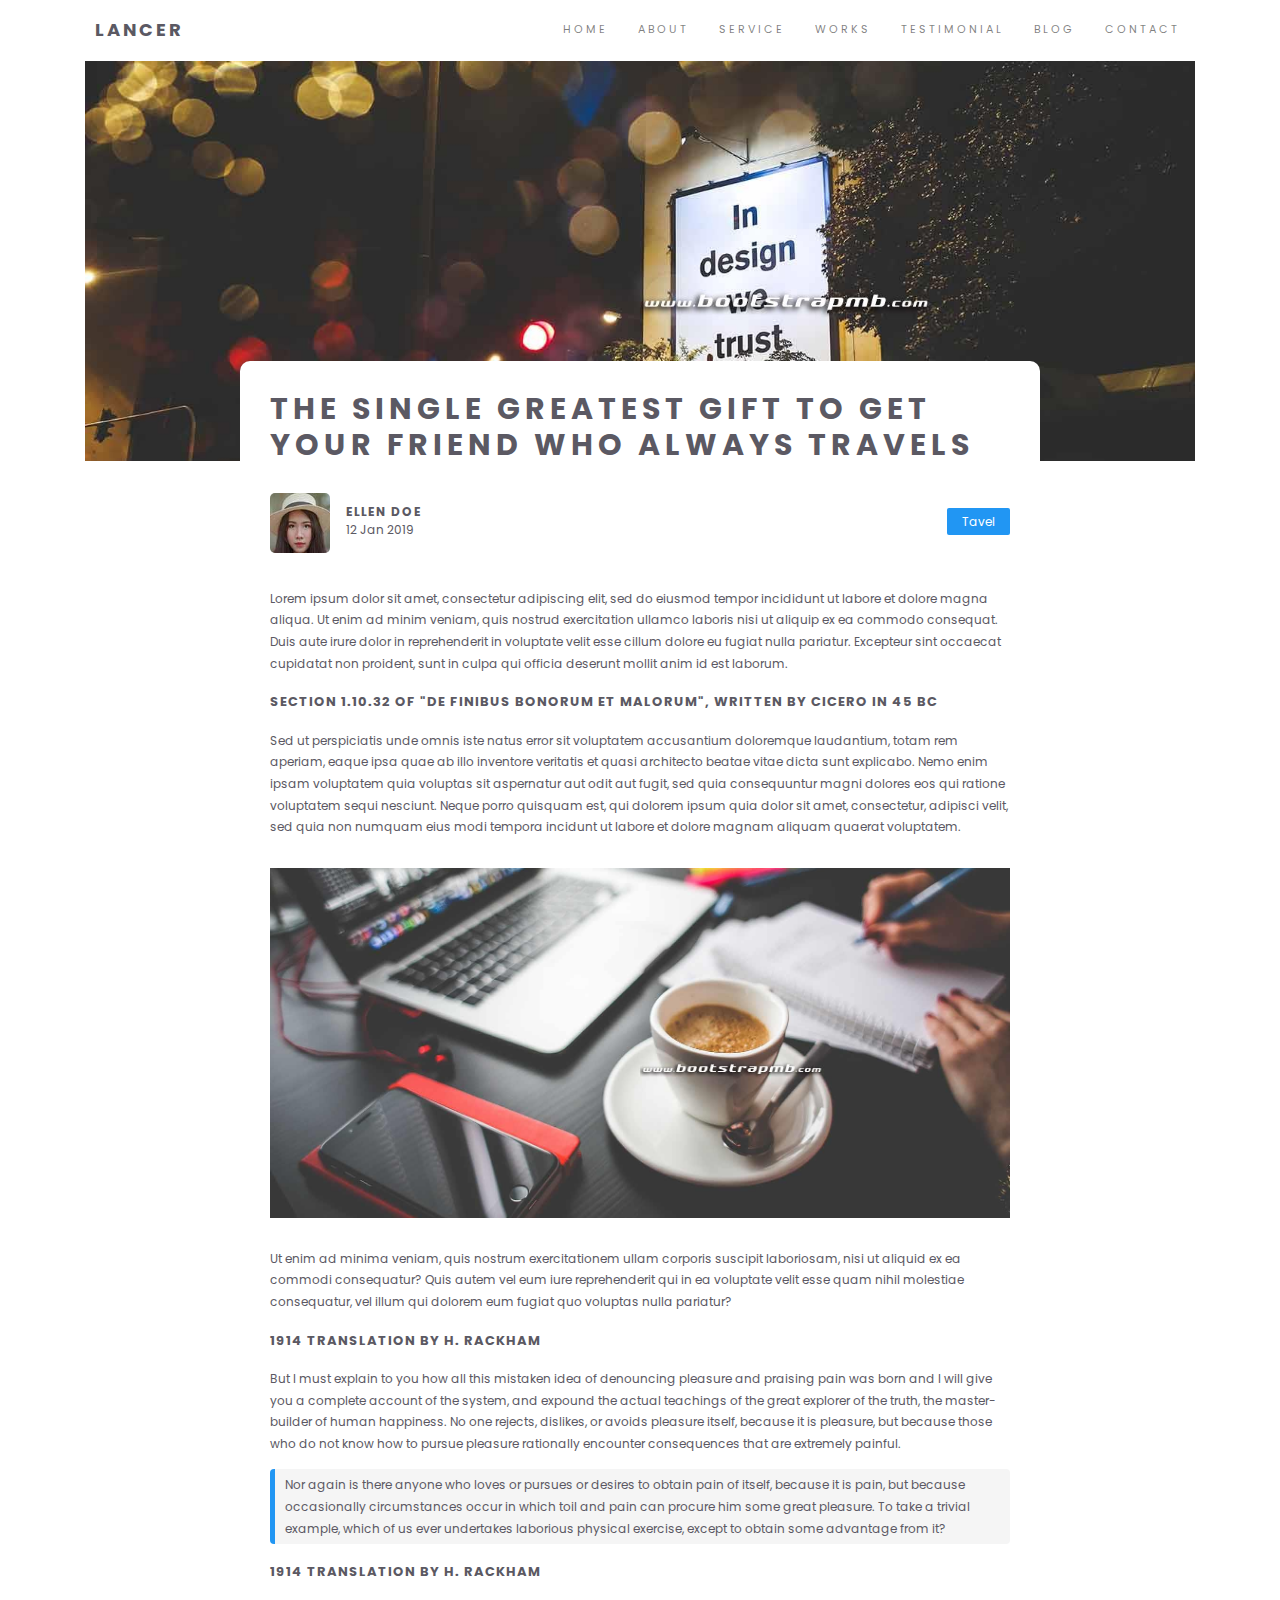
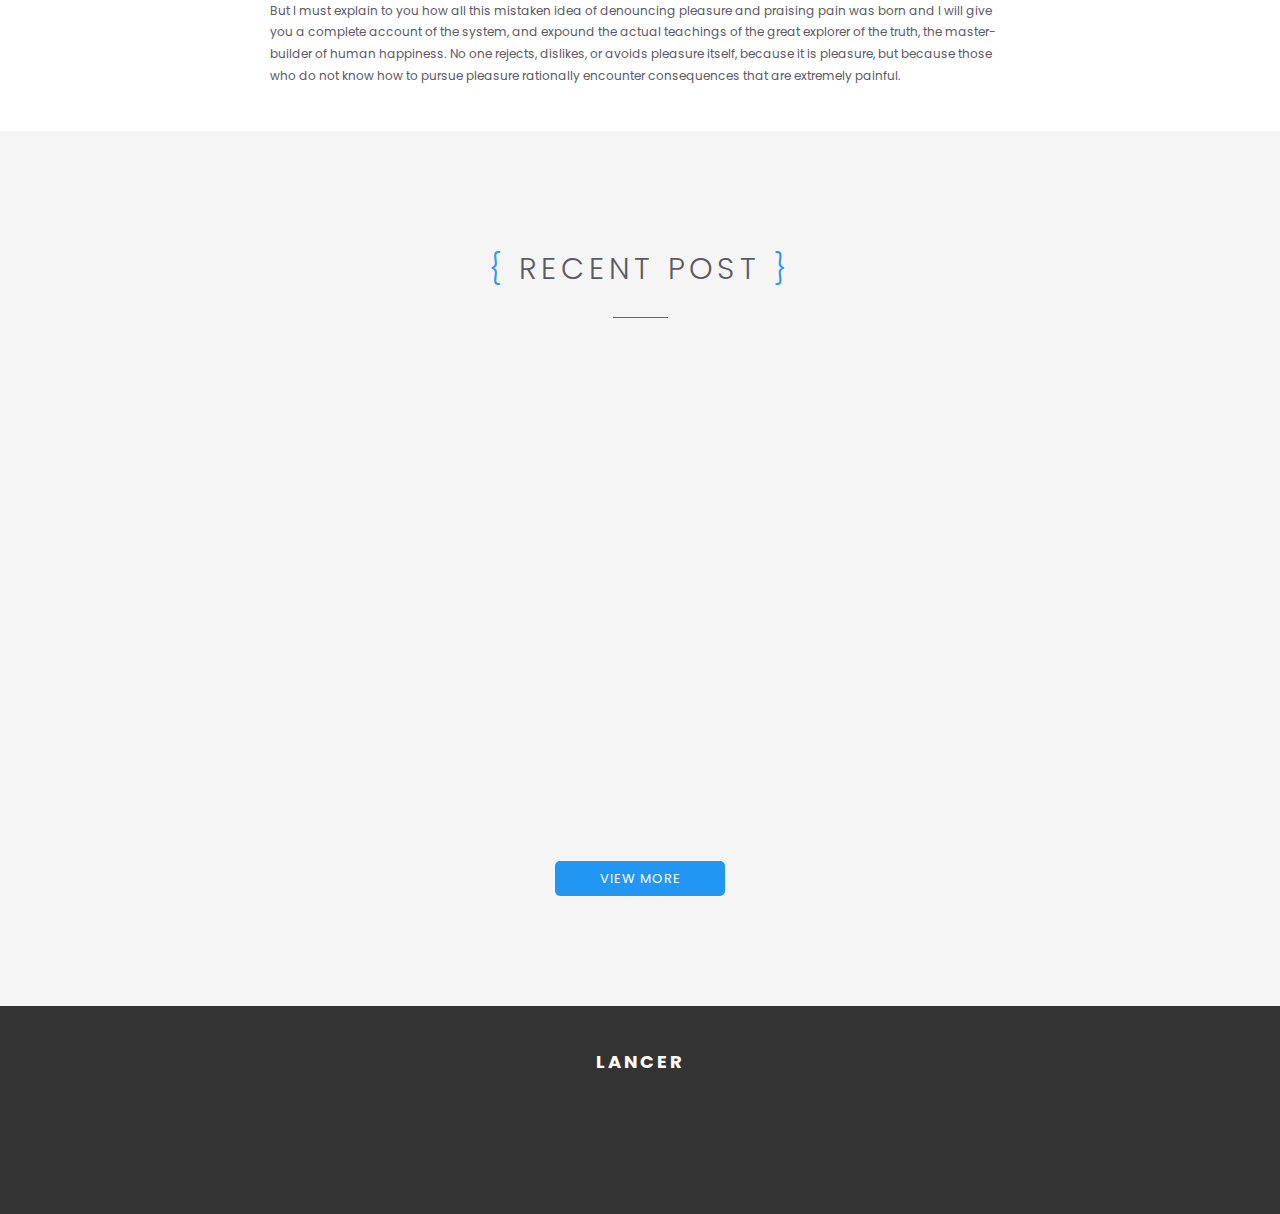
==== blog-detail.html @ 79122792 "初始化模板" ====
<!DOCTYPE html>
<html lang="en">
<head>
	<meta charset="UTF-8">
	<meta name="viewport" content="width=device-width, initial-scale=1.0">
	<meta name="description" content="">
	<meta name="author" content="">

	<title>Lancer - Minimal Personal Portfolio Template</title>

	<!-- CSS -->
	<!-- Bootstrap core CSS -->
	<link href="assets/bootstrap/css/bootstrap.min.css" rel="stylesheet">
	
	<!-- Font Awesome CSS -->
	<link href="assets/css/all.css" rel="stylesheet" media="screen">

	<!--[if lte IE 7]>
		<script src="assets/js/icons-lte-ie7.js"></script>
	<![endif]-->

	<!-- Magnific-popup lightbox -->
	<link href="assets/css/magnific-popup.css" rel="stylesheet">

	<!-- Owl Carousel -->
	<link href="assets/css/owl.theme.css" rel="stylesheet">
	<link href="assets/css/owl.carousel.css" rel="stylesheet">

	<!-- Animate css -->
	<link href="assets/css/animate.css" rel="stylesheet">

	<!-- Custom styles CSS -->
	<link href="assets/css/style.css" rel="stylesheet" media="screen">
</head>
<body>

	<!-- Preloader -->

	<div id="loading">
		<div id="loading-center">
			<div id="loading-center-absolute">
				<div class="box">
				  <div class="blobs">
				    <div class="blob"></div>
				    <div class="blob"></div>
				  </div>

				  <svg xmlns="http://www.w3.org/2000/svg" version="1.1">
				    <defs>
				      <filter id="goo">
				        <feGaussianBlur in="SourceGraphic" stdDeviation="10" result="blur" />
				        <feColorMatrix in="blur" values="1 0 0 0 0  0 1 0 0 0  0 0 1 0 0  0 0 0 18 -7" result="goo" />
				        <feBlend in="SourceGraphic" in2="goo" />
				      </filter>
				    </defs>
				  </svg>
				</div>
			</div>
		</div>
	</div>

	<!-- Navigation start -->

	<header class="header" id="navbar-custom">

		<nav class="navbar navbar-expand-lg navbar-custom navbar-light">
			<div class="container">

				<a class="navbar-brand  mr-auto " href="index.html">Lancer</a>

				<button class="navbar-toggler" type="button" data-toggle="collapse" data-target="#navbarToggler" aria-controls="navbarToggler" aria-expanded="false" aria-label="Toggle navigation">
					<span class="navbar-toggler-icon"></span>
				</button>

				<div  class="collapse navbar-collapse" id="navbarToggler">
					<ul class="navbar-nav ml-auto mt-2 mt-lg-0">
						<li><a class="nav-link" href="https://www.beingeorge.com/lancer/index.html#home">home</a></li>
						<li><a class="nav-link" href="https://www.beingeorge.com/lancer/index.html#about">About</a></li>
						<li><a class="nav-link" href="https://www.beingeorge.com/lancer/index.html#services">Service</a></li>
						<li><a class="nav-link" href="https://www.beingeorge.com/lancer/index.html#portfolio">Works</a></li>
						<li><a class="nav-link" href="https://www.beingeorge.com/lancer/index.html#testimonial">Testimonial</a></li>
						<li><a class="nav-link" href="https://www.beingeorge.com/lancer/index.html#blog">Blog</a></li>
						<li><a class="nav-link" href="https://www.beingeorge.com/lancer/index.html#contact">Contact</a></li>
					</ul>
				</div>
			</div>
		</nav>

	</header>

	<!-- Navigation end -->


	<!-- Blog Detail Start -->

	<section class="blog-detail">
		<div class="container">
			<div class="blog-detail-banner wow fadeIn">
				<img src="assets/images/blog-banner.jpg" alt="Blog Desc">
			</div>
			<div class="blog-detail-contents wow fadeInUp">
				<h2>The single greatest gift to get your friend who always travels</h2>
				<div class="blog-detail-about clearfix">
					<div class="media float-left align-items-center">
						<div class="media-left mr-3">
							<img src="assets/images/avatar.jpg" class="media-object" alt="avatar">
						</div>
						<div class="media-body">
							<h4 class="media-heading">Ellen Doe</h4>
							<p>12 Jan 2019</p>
						</div>
					</div>
					<div class="blog-detail-category float-right">
						tavel
					</div>
				</div>
				<div class="blog-detail-content">
					<p>Lorem ipsum dolor sit amet, consectetur adipiscing elit, sed do eiusmod tempor incididunt ut labore et dolore magna aliqua. Ut enim ad minim veniam, quis nostrud exercitation ullamco laboris nisi ut aliquip ex ea commodo consequat. Duis aute irure dolor in reprehenderit in voluptate velit esse cillum dolore eu fugiat nulla pariatur. Excepteur sint occaecat cupidatat non proident, sunt in culpa qui officia deserunt mollit anim id est laborum.</p>

					<h3>Section 1.10.32 of "de Finibus Bonorum et Malorum", written by Cicero in 45 BC</h3>

					<p>Sed ut perspiciatis unde omnis iste natus error sit voluptatem accusantium doloremque laudantium, totam rem aperiam, eaque ipsa quae ab illo inventore veritatis et quasi architecto beatae vitae dicta sunt explicabo. Nemo enim ipsam voluptatem quia voluptas sit aspernatur aut odit aut fugit, sed quia consequuntur magni dolores eos qui ratione voluptatem sequi nesciunt. Neque porro quisquam est, qui dolorem ipsum quia dolor sit amet, consectetur, adipisci velit, sed quia non numquam eius modi tempora incidunt ut labore et dolore magnam aliquam quaerat voluptatem.</p>

					<img src="assets/images/blog-detail.jpg" alt="Blog Desc">

					<p>Ut enim ad minima veniam, quis nostrum exercitationem ullam corporis suscipit laboriosam, nisi ut aliquid ex ea commodi consequatur? Quis autem vel eum iure reprehenderit qui in ea voluptate velit esse quam nihil molestiae consequatur, vel illum qui dolorem eum fugiat quo voluptas nulla pariatur?</p>

					<h3>1914 translation by H. Rackham</h3>

					<p>But I must explain to you how all this mistaken idea of denouncing pleasure and praising pain was born and I will give you a complete account of the system, and expound the actual teachings of the great explorer of the truth, the master-builder of human happiness. No one rejects, dislikes, or avoids pleasure itself, because it is pleasure, but because those who do not know how to pursue pleasure rationally encounter consequences that are extremely painful. </p>

					<blockquote> Nor again is there anyone who loves or pursues or desires to obtain pain of itself, because it is pain, but because occasionally circumstances occur in which toil and pain can procure him some great pleasure. To take a trivial example, which of us ever undertakes laborious physical exercise, except to obtain some advantage from it? </blockquote>

					<h3>1914 translation by H. Rackham</h3>

					<p>But I must explain to you how all this mistaken idea of denouncing pleasure and praising pain was born and I will give you a complete account of the system, and expound the actual teachings of the great explorer of the truth, the master-builder of human happiness. No one rejects, dislikes, or avoids pleasure itself, because it is pleasure, but because those who do not know how to pursue pleasure rationally encounter consequences that are extremely painful. </p>

				</div>
			</div>
		</div>
	</section>

	<!-- Blog Detail End -->


	<!-- Blog start -->

	<section class="module blog module-gray">
		<div class="container">

			<div class="module-header">
				<h2 class="module-title"> Recent Post </h2>
				<div class="module-line"></div>
			</div>

			<div class="row">

				<div class="col-sm-4">
					<a href="blog-detail.html" class="blogList wow fadeInUp">
						<div class="blogList-img">
							<img src="assets/images/blog1.jpg" alt="Blog Desc">
							<span>Design</span>
						</div>
						<div class="blogList-desc">
							<h3>10 tips for drawing with coloured pencils</h3>
							<div>Lorem ipsum dolor sit amet, consectetur adipisicing elit, sed do eiusmod tempor incididunt ut labore et dolore magna aliqua Ut enim...</div>
						</div>
					</a>
				</div>

				<div class="col-sm-4">
					<a href="blog-detail.html" class="blogList wow fadeInUp">
						<div class="blogList-img">
							<img src="assets/images/blog2.jpg" alt="Blog Desc">
							<span>Travel</span>
						</div>
						<div class="blogList-desc">
							<h3>The single greatest gift to get your friend who always travels</h3>
							<div>Lorem ipsum dolor sit amet, consectetur adipisicing elit, sed do eiusmod tempor incididunt ut labore et dolore magna aliqua Ut enim...</div>
						</div>
					</a>
				</div>
				
				<div class="col-sm-4">
					<a href="blog-detail.html" class="blogList wow fadeInUp">
						<div class="blogList-img">
							<img src="assets/images/blog3.jpg" alt="Blog Desc">
							<span>Passion</span>
						</div>
						<div class="blogList-desc">
							<h3>Why all women should eat alone </h3>
							<div>Lorem ipsum dolor sit amet, consectetur adipisicing elit, sed do eiusmod tempor incididunt ut labore et dolore magna aliqua Ut enim...</div>
						</div>
					</a>
				</div>

				<div class="col-sm-12">
					<a class="blog-viewMore" href="blog.html">VIEW MORE</a>
				</div>

			</div><!-- .row -->
		</div><!-- .container -->
	</section>

	<!-- Blog end -->


	<!-- Footer start -->

	<footer id="footer">
		<div class="container">
			<div class="row">

				<div class="col-sm-12">

					<a href="#home" class="footer-logo">Lancer</a>

					<ul class="social-links">
						<li><a href="#" class="wow fadeInUp">Facebook</a></li>
						<li><a href="#" class="wow fadeInUp" data-wow-delay=".1s">Twitter</a></li>
						<li><a href="#" class="wow fadeInUp" data-wow-delay=".2s">Dribble</a></li>
						<li><a href="#" class="wow fadeInUp" data-wow-delay=".3s">Linkedin</a></li>
						<li><a href="#" class="wow fadeInUp" data-wow-delay=".4s">Pinterest</a></li>
					</ul>

					<p class="copyright wow fadeInUp">
						© 2019 beingeorge, All Rights Reserved.
					</p>

				</div>

			</div><!-- .row -->
		</div><!-- .container -->
	</footer>

	<!-- Footer end -->

	<!-- Scroll-up -->

	<div class="scroll-up">
		<a id="scroll-up"><i class="fas fa-arrow-up"></i></a>
	</div>

	<!-- Javascript files -->

	<!-- jQuery library -->
	<script src="assets/js/jquery.js"></script>
	
	<!-- Popper JS -->
	<script src="assets/bootstrap/js/popper.js"></script>

	<!-- Latest compiled JavaScript -->
	<script src="assets/bootstrap/js/bootstrap.min.js"></script>

	<script src="assets/js/jquery.magnific-popup.min.js"></script>
	<script src="assets/js/jquery.parallax-1.1.3.js"></script>
	<script src="assets/js/imagesloaded.pkgd.js"></script>
	<script src="assets/js/jquery.shuffle.min.js"></script>
	<script src="assets/js/owl.carousel.min.js"></script>
	<script src="assets/js/jquery.fitvids.js"></script>
	<script src="assets/js/jquery.sticky.js"></script>
	<script src="assets/js/wow.min.js"></script>

	<!-- Custom scripts -->
	<script src="assets/js/custom.js"></script>
	<script src="assets/js/custom-shuffle-init.js"></script>

</body>
</html>
---- assets/css/all.css ----
.fa,
.fas,
.far,
.fal,
.fab {
  -moz-osx-font-smoothing: grayscale;
  -webkit-font-smoothing: antialiased;
  display: inline-block;
  font-style: normal;
  font-variant: normal;
  text-rendering: auto;
  line-height: 1; }

.fa-lg {
  font-size: 1.33333em;
  line-height: 0.75em;
  vertical-align: -.0667em; }

.fa-xs {
  font-size: .75em; }

.fa-sm {
  font-size: .875em; }

.fa-1x {
  font-size: 1em; }

.fa-2x {
  font-size: 2em; }

.fa-3x {
  font-size: 3em; }

.fa-4x {
  font-size: 4em; }

.fa-5x {
  font-size: 5em; }

.fa-6x {
  font-size: 6em; }

.fa-7x {
  font-size: 7em; }

.fa-8x {
  font-size: 8em; }

.fa-9x {
  font-size: 9em; }

.fa-10x {
  font-size: 10em; }

.fa-fw {
  text-align: center;
  width: 1.25em; }

.fa-ul {
  list-style-type: none;
  margin-left: 2.5em;
  padding-left: 0; }
  .fa-ul > li {
    position: relative; }

.fa-li {
  left: -2em;
  position: absolute;
  text-align: center;
  width: 2em;
  line-height: inherit; }

.fa-border {
  border: solid 0.08em #eee;
  border-radius: .1em;
  padding: .2em .25em .15em; }

.fa-pull-left {
  float: left; }

.fa-pull-right {
  float: right; }

.fa.fa-pull-left,
.fas.fa-pull-left,
.far.fa-pull-left,
.fal.fa-pull-left,
.fab.fa-pull-left {
  margin-right: .3em; }

.fa.fa-pull-right,
.fas.fa-pull-right,
.far.fa-pull-right,
.fal.fa-pull-right,
.fab.fa-pull-right {
  margin-left: .3em; }

.fa-spin {
  -webkit-animation: fa-spin 2s infinite linear;
          animation: fa-spin 2s infinite linear; }

.fa-pulse {
  -webkit-animation: fa-spin 1s infinite steps(8);
          animation: fa-spin 1s infinite steps(8); }

@-webkit-keyframes fa-spin {
  0% {
    -webkit-transform: rotate(0deg);
            transform: rotate(0deg); }
  100% {
    -webkit-transform: rotate(360deg);
            transform: rotate(360deg); } }

@keyframes fa-spin {
  0% {
    -webkit-transform: rotate(0deg);
            transform: rotate(0deg); }
  100% {
    -webkit-transform: rotate(360deg);
            transform: rotate(360deg); } }

.fa-rotate-90 {
  -ms-filter: "progid:DXImageTransform.Microsoft.BasicImage(rotation=1)";
  -webkit-transform: rotate(90deg);
          transform: rotate(90deg); }

.fa-rotate-180 {
  -ms-filter: "progid:DXImageTransform.Microsoft.BasicImage(rotation=2)";
  -webkit-transform: rotate(180deg);
          transform: rotate(180deg); }

.fa-rotate-270 {
  -ms-filter: "progid:DXImageTransform.Microsoft.BasicImage(rotation=3)";
  -webkit-transform: rotate(270deg);
          transform: rotate(270deg); }

.fa-flip-horizontal {
  -ms-filter: "progid:DXImageTransform.Microsoft.BasicImage(rotation=0, mirror=1)";
  -webkit-transform: scale(-1, 1);
          transform: scale(-1, 1); }

.fa-flip-vertical {
  -ms-filter: "progid:DXImageTransform.Microsoft.BasicImage(rotation=2, mirror=1)";
  -webkit-transform: scale(1, -1);
          transform: scale(1, -1); }

.fa-flip-horizontal.fa-flip-vertical {
  -ms-filter: "progid:DXImageTransform.Microsoft.BasicImage(rotation=2, mirror=1)";
  -webkit-transform: scale(-1, -1);
          transform: scale(-1, -1); }

:root .fa-rotate-90,
:root .fa-rotate-180,
:root .fa-rotate-270,
:root .fa-flip-horizontal,
:root .fa-flip-vertical {
  -webkit-filter: none;
          filter: none; }

.fa-stack {
  display: inline-block;
  height: 2em;
  line-height: 2em;
  position: relative;
  vertical-align: middle;
  width: 2.5em; }

.fa-stack-1x,
.fa-stack-2x {
  left: 0;
  position: absolute;
  text-align: center;
  width: 100%; }

.fa-stack-1x {
  line-height: inherit; }

.fa-stack-2x {
  font-size: 2em; }

.fa-inverse {
  color: #fff; }

/* Font Awesome uses the Unicode Private Use Area (PUA) to ensure screen
readers do not read off random characters that represent icons */
.fa-500px:before {
  content: "\f26e"; }

.fa-accessible-icon:before {
  content: "\f368"; }

.fa-accusoft:before {
  content: "\f369"; }

.fa-acquisitions-incorporated:before {
  content: "\f6af"; }

.fa-ad:before {
  content: "\f641"; }

.fa-address-book:before {
  content: "\f2b9"; }

.fa-address-card:before {
  content: "\f2bb"; }

.fa-adjust:before {
  content: "\f042"; }

.fa-adn:before {
  content: "\f170"; }

.fa-adobe:before {
  content: "\f778"; }

.fa-adversal:before {
  content: "\f36a"; }

.fa-affiliatetheme:before {
  content: "\f36b"; }

.fa-air-freshener:before {
  content: "\f5d0"; }

.fa-algolia:before {
  content: "\f36c"; }

.fa-align-center:before {
  content: "\f037"; }

.fa-align-justify:before {
  content: "\f039"; }

.fa-align-left:before {
  content: "\f036"; }

.fa-align-right:before {
  content: "\f038"; }

.fa-alipay:before {
  content: "\f642"; }

.fa-allergies:before {
  content: "\f461"; }

.fa-amazon:before {
  content: "\f270"; }

.fa-amazon-pay:before {
  content: "\f42c"; }

.fa-ambulance:before {
  content: "\f0f9"; }

.fa-american-sign-language-interpreting:before {
  content: "\f2a3"; }

.fa-amilia:before {
  content: "\f36d"; }

.fa-anchor:before {
  content: "\f13d"; }

.fa-android:before {
  content: "\f17b"; }

.fa-angellist:before {
  content: "\f209"; }

.fa-angle-double-down:before {
  content: "\f103"; }

.fa-angle-double-left:before {
  content: "\f100"; }

.fa-angle-double-right:before {
  content: "\f101"; }

.fa-angle-double-up:before {
  content: "\f102"; }

.fa-angle-down:before {
  content: "\f107"; }

.fa-angle-left:before {
  content: "\f104"; }

.fa-angle-right:before {
  content: "\f105"; }

.fa-angle-up:before {
  content: "\f106"; }

.fa-angry:before {
  content: "\f556"; }

.fa-angrycreative:before {
  content: "\f36e"; }

.fa-angular:before {
  content: "\f420"; }

.fa-ankh:before {
  content: "\f644"; }

.fa-app-store:before {
  content: "\f36f"; }

.fa-app-store-ios:before {
  content: "\f370"; }

.fa-apper:before {
  content: "\f371"; }

.fa-apple:before {
  content: "\f179"; }

.fa-apple-alt:before {
  content: "\f5d1"; }

.fa-apple-pay:before {
  content: "\f415"; }

.fa-archive:before {
  content: "\f187"; }

.fa-archway:before {
  content: "\f557"; }

.fa-arrow-alt-circle-down:before {
  content: "\f358"; }

.fa-arrow-alt-circle-left:before {
  content: "\f359"; }

.fa-arrow-alt-circle-right:before {
  content: "\f35a"; }

.fa-arrow-alt-circle-up:before {
  content: "\f35b"; }

.fa-arrow-circle-down:before {
  content: "\f0ab"; }

.fa-arrow-circle-left:before {
  content: "\f0a8"; }

.fa-arrow-circle-right:before {
  content: "\f0a9"; }

.fa-arrow-circle-up:before {
  content: "\f0aa"; }

.fa-arrow-down:before {
  content: "\f063"; }

.fa-arrow-left:before {
  content: "\f060"; }

.fa-arrow-right:before {
  content: "\f061"; }

.fa-arrow-up:before {
  content: "\f062"; }

.fa-arrows-alt:before {
  content: "\f0b2"; }

.fa-arrows-alt-h:before {
  content: "\f337"; }

.fa-arrows-alt-v:before {
  content: "\f338"; }

.fa-artstation:before {
  content: "\f77a"; }

.fa-assistive-listening-systems:before {
  content: "\f2a2"; }

.fa-asterisk:before {
  content: "\f069"; }

.fa-asymmetrik:before {
  content: "\f372"; }

.fa-at:before {
  content: "\f1fa"; }

.fa-atlas:before {
  content: "\f558"; }

.fa-atlassian:before {
  content: "\f77b"; }

.fa-atom:before {
  content: "\f5d2"; }

.fa-audible:before {
  content: "\f373"; }

.fa-audio-description:before {
  content: "\f29e"; }

.fa-autoprefixer:before {
  content: "\f41c"; }

.fa-avianex:before {
  content: "\f374"; }

.fa-aviato:before {
  content: "\f421"; }

.fa-award:before {
  content: "\f559"; }

.fa-aws:before {
  content: "\f375"; }

.fa-baby:before {
  content: "\f77c"; }

.fa-baby-carriage:before {
  content: "\f77d"; }

.fa-backspace:before {
  content: "\f55a"; }

.fa-backward:before {
  content: "\f04a"; }

.fa-balance-scale:before {
  content: "\f24e"; }

.fa-ban:before {
  content: "\f05e"; }

.fa-band-aid:before {
  content: "\f462"; }

.fa-bandcamp:before {
  content: "\f2d5"; }

.fa-barcode:before {
  content: "\f02a"; }

.fa-bars:before {
  content: "\f0c9"; }

.fa-baseball-ball:before {
  content: "\f433"; }

.fa-basketball-ball:before {
  content: "\f434"; }

.fa-bath:before {
  content: "\f2cd"; }

.fa-battery-empty:before {
  content: "\f244"; }

.fa-battery-full:before {
  content: "\f240"; }

.fa-battery-half:before {
  content: "\f242"; }

.fa-battery-quarter:before {
  content: "\f243"; }

.fa-battery-three-quarters:before {
  content: "\f241"; }

.fa-bed:before {
  content: "\f236"; }

.fa-beer:before {
  content: "\f0fc"; }

.fa-behance:before {
  content: "\f1b4"; }

.fa-behance-square:before {
  content: "\f1b5"; }

.fa-bell:before {
  content: "\f0f3"; }

.fa-bell-slash:before {
  content: "\f1f6"; }

.fa-bezier-curve:before {
  content: "\f55b"; }

.fa-bible:before {
  content: "\f647"; }

.fa-bicycle:before {
  content: "\f206"; }

.fa-bimobject:before {
  content: "\f378"; }

.fa-binoculars:before {
  content: "\f1e5"; }

.fa-biohazard:before {
  content: "\f780"; }

.fa-birthday-cake:before {
  content: "\f1fd"; }

.fa-bitbucket:before {
  content: "\f171"; }

.fa-bitcoin:before {
  content: "\f379"; }

.fa-bity:before {
  content: "\f37a"; }

.fa-black-tie:before {
  content: "\f27e"; }

.fa-blackberry:before {
  content: "\f37b"; }

.fa-blender:before {
  content: "\f517"; }

.fa-blender-phone:before {
  content: "\f6b6"; }

.fa-blind:before {
  content: "\f29d"; }

.fa-blog:before {
  content: "\f781"; }

.fa-blogger:before {
  content: "\f37c"; }

.fa-blogger-b:before {
  content: "\f37d"; }

.fa-bluetooth:before {
  content: "\f293"; }

.fa-bluetooth-b:before {
  content: "\f294"; }

.fa-bold:before {
  content: "\f032"; }

.fa-bolt:before {
  content: "\f0e7"; }

.fa-bomb:before {
  content: "\f1e2"; }

.fa-bone:before {
  content: "\f5d7"; }

.fa-bong:before {
  content: "\f55c"; }

.fa-book:before {
  content: "\f02d"; }

.fa-book-dead:before {
  content: "\f6b7"; }

.fa-book-open:before {
  content: "\f518"; }

.fa-book-reader:before {
  content: "\f5da"; }

.fa-bookmark:before {
  content: "\f02e"; }

.fa-bowling-ball:before {
  content: "\f436"; }

.fa-box:before {
  content: "\f466"; }

.fa-box-open:before {
  content: "\f49e"; }

.fa-boxes:before {
  content: "\f468"; }

.fa-braille:before {
  content: "\f2a1"; }

.fa-brain:before {
  content: "\f5dc"; }

.fa-briefcase:before {
  content: "\f0b1"; }

.fa-briefcase-medical:before {
  content: "\f469"; }

.fa-broadcast-tower:before {
  content: "\f519"; }

.fa-broom:before {
  content: "\f51a"; }

.fa-brush:before {
  content: "\f55d"; }

.fa-btc:before {
  content: "\f15a"; }

.fa-bug:before {
  content: "\f188"; }

.fa-building:before {
  content: "\f1ad"; }

.fa-bullhorn:before {
  content: "\f0a1"; }

.fa-bullseye:before {
  content: "\f140"; }

.fa-burn:before {
  content: "\f46a"; }

.fa-buromobelexperte:before {
  content: "\f37f"; }

.fa-bus:before {
  content: "\f207"; }

.fa-bus-alt:before {
  content: "\f55e"; }

.fa-business-time:before {
  content: "\f64a"; }

.fa-buysellads:before {
  content: "\f20d"; }

.fa-calculator:before {
  content: "\f1ec"; }

.fa-calendar:before {
  content: "\f133"; }

.fa-calendar-alt:before {
  content: "\f073"; }

.fa-calendar-check:before {
  content: "\f274"; }

.fa-calendar-day:before {
  content: "\f783"; }

.fa-calendar-minus:before {
  content: "\f272"; }

.fa-calendar-plus:before {
  content: "\f271"; }

.fa-calendar-times:before {
  content: "\f273"; }

.fa-calendar-week:before {
  content: "\f784"; }

.fa-camera:before {
  content: "\f030"; }

.fa-camera-retro:before {
  content: "\f083"; }

.fa-campground:before {
  content: "\f6bb"; }

.fa-canadian-maple-leaf:before {
  content: "\f785"; }

.fa-candy-cane:before {
  content: "\f786"; }

.fa-cannabis:before {
  content: "\f55f"; }

.fa-capsules:before {
  content: "\f46b"; }

.fa-car:before {
  content: "\f1b9"; }

.fa-car-alt:before {
  content: "\f5de"; }

.fa-car-battery:before {
  content: "\f5df"; }

.fa-car-crash:before {
  content: "\f5e1"; }

.fa-car-side:before {
  content: "\f5e4"; }

.fa-caret-down:before {
  content: "\f0d7"; }

.fa-caret-left:before {
  content: "\f0d9"; }

.fa-caret-right:before {
  content: "\f0da"; }

.fa-caret-square-down:before {
  content: "\f150"; }

.fa-caret-square-left:before {
  content: "\f191"; }

.fa-caret-square-right:before {
  content: "\f152"; }

.fa-caret-square-up:before {
  content: "\f151"; }

.fa-caret-up:before {
  content: "\f0d8"; }

.fa-carrot:before {
  content: "\f787"; }

.fa-cart-arrow-down:before {
  content: "\f218"; }

.fa-cart-plus:before {
  content: "\f217"; }

.fa-cash-register:before {
  content: "\f788"; }

.fa-cat:before {
  content: "\f6be"; }

.fa-cc-amazon-pay:before {
  content: "\f42d"; }

.fa-cc-amex:before {
  content: "\f1f3"; }

.fa-cc-apple-pay:before {
  content: "\f416"; }

.fa-cc-diners-club:before {
  content: "\f24c"; }

.fa-cc-discover:before {
  content: "\f1f2"; }

.fa-cc-jcb:before {
  content: "\f24b"; }

.fa-cc-mastercard:before {
  content: "\f1f1"; }

.fa-cc-paypal:before {
  content: "\f1f4"; }

.fa-cc-stripe:before {
  content: "\f1f5"; }

.fa-cc-visa:before {
  content: "\f1f0"; }

.fa-centercode:before {
  content: "\f380"; }

.fa-centos:before {
  content: "\f789"; }

.fa-certificate:before {
  content: "\f0a3"; }

.fa-chair:before {
  content: "\f6c0"; }

.fa-chalkboard:before {
  content: "\f51b"; }

.fa-chalkboard-teacher:before {
  content: "\f51c"; }

.fa-charging-station:before {
  content: "\f5e7"; }

.fa-chart-area:before {
  content: "\f1fe"; }

.fa-chart-bar:before {
  content: "\f080"; }

.fa-chart-line:before {
  content: "\f201"; }

.fa-chart-pie:before {
  content: "\f200"; }

.fa-check:before {
  content: "\f00c"; }

.fa-check-circle:before {
  content: "\f058"; }

.fa-check-double:before {
  content: "\f560"; }

.fa-check-square:before {
  content: "\f14a"; }

.fa-chess:before {
  content: "\f439"; }

.fa-chess-bishop:before {
  content: "\f43a"; }

.fa-chess-board:before {
  content: "\f43c"; }

.fa-chess-king:before {
  content: "\f43f"; }

.fa-chess-knight:before {
  content: "\f441"; }

.fa-chess-pawn:before {
  content: "\f443"; }

.fa-chess-queen:before {
  content: "\f445"; }

.fa-chess-rook:before {
  content: "\f447"; }

.fa-chevron-circle-down:before {
  content: "\f13a"; }

.fa-chevron-circle-left:before {
  content: "\f137"; }

.fa-chevron-circle-right:before {
  content: "\f138"; }

.fa-chevron-circle-up:before {
  content: "\f139"; }

.fa-chevron-down:before {
  content: "\f078"; }

.fa-chevron-left:before {
  content: "\f053"; }

.fa-chevron-right:before {
  content: "\f054"; }

.fa-chevron-up:before {
  content: "\f077"; }

.fa-child:before {
  content: "\f1ae"; }

.fa-chrome:before {
  content: "\f268"; }

.fa-church:before {
  content: "\f51d"; }

.fa-circle:before {
  content: "\f111"; }

.fa-circle-notch:before {
  content: "\f1ce"; }

.fa-city:before {
  content: "\f64f"; }

.fa-clipboard:before {
  content: "\f328"; }

.fa-clipboard-check:before {
  content: "\f46c"; }

.fa-clipboard-list:before {
  content: "\f46d"; }

.fa-clock:before {
  content: "\f017"; }

.fa-clone:before {
  content: "\f24d"; }

.fa-closed-captioning:before {
  content: "\f20a"; }

.fa-cloud:before {
  content: "\f0c2"; }

.fa-cloud-download-alt:before {
  content: "\f381"; }

.fa-cloud-meatball:before {
  content: "\f73b"; }

.fa-cloud-moon:before {
  content: "\f6c3"; }

.fa-cloud-moon-rain:before {
  content: "\f73c"; }

.fa-cloud-rain:before {
  content: "\f73d"; }

.fa-cloud-showers-heavy:before {
  content: "\f740"; }

.fa-cloud-sun:before {
  content: "\f6c4"; }

.fa-cloud-sun-rain:before {
  content: "\f743"; }

.fa-cloud-upload-alt:before {
  content: "\f382"; }

.fa-cloudscale:before {
  content: "\f383"; }

.fa-cloudsmith:before {
  content: "\f384"; }

.fa-cloudversify:before {
  content: "\f385"; }

.fa-cocktail:before {
  content: "\f561"; }

.fa-code:before {
  content: "\f121"; }

.fa-code-branch:before {
  content: "\f126"; }

.fa-codepen:before {
  content: "\f1cb"; }

.fa-codiepie:before {
  content: "\f284"; }

.fa-coffee:before {
  content: "\f0f4"; }

.fa-cog:before {
  content: "\f013"; }

.fa-cogs:before {
  content: "\f085"; }

.fa-coins:before {
  content: "\f51e"; }

.fa-columns:before {
  content: "\f0db"; }

.fa-comment:before {
  content: "\f075"; }

.fa-comment-alt:before {
  content: "\f27a"; }

.fa-comment-dollar:before {
  content: "\f651"; }

.fa-comment-dots:before {
  content: "\f4ad"; }

.fa-comment-slash:before {
  content: "\f4b3"; }

.fa-comments:before {
  content: "\f086"; }

.fa-comments-dollar:before {
  content: "\f653"; }

.fa-compact-disc:before {
  content: "\f51f"; }

.fa-compass:before {
  content: "\f14e"; }

.fa-compress:before {
  content: "\f066"; }

.fa-compress-arrows-alt:before {
  content: "\f78c"; }

.fa-concierge-bell:before {
  content: "\f562"; }

.fa-confluence:before {
  content: "\f78d"; }

.fa-connectdevelop:before {
  content: "\f20e"; }

.fa-contao:before {
  content: "\f26d"; }

.fa-cookie:before {
  content: "\f563"; }

.fa-cookie-bite:before {
  content: "\f564"; }

.fa-copy:before {
  content: "\f0c5"; }

.fa-copyright:before {
  content: "\f1f9"; }

.fa-couch:before {
  content: "\f4b8"; }

.fa-cpanel:before {
  content: "\f388"; }

.fa-creative-commons:before {
  content: "\f25e"; }

.fa-creative-commons-by:before {
  content: "\f4e7"; }

.fa-creative-commons-nc:before {
  content: "\f4e8"; }

.fa-creative-commons-nc-eu:before {
  content: "\f4e9"; }

.fa-creative-commons-nc-jp:before {
  content: "\f4ea"; }

.fa-creative-commons-nd:before {
  content: "\f4eb"; }

.fa-creative-commons-pd:before {
  content: "\f4ec"; }

.fa-creative-commons-pd-alt:before {
  content: "\f4ed"; }

.fa-creative-commons-remix:before {
  content: "\f4ee"; }

.fa-creative-commons-sa:before {
  content: "\f4ef"; }

.fa-creative-commons-sampling:before {
  content: "\f4f0"; }

.fa-creative-commons-sampling-plus:before {
  content: "\f4f1"; }

.fa-creative-commons-share:before {
  content: "\f4f2"; }

.fa-creative-commons-zero:before {
  content: "\f4f3"; }

.fa-credit-card:before {
  content: "\f09d"; }

.fa-critical-role:before {
  content: "\f6c9"; }

.fa-crop:before {
  content: "\f125"; }

.fa-crop-alt:before {
  content: "\f565"; }

.fa-cross:before {
  content: "\f654"; }

.fa-crosshairs:before {
  content: "\f05b"; }

.fa-crow:before {
  content: "\f520"; }

.fa-crown:before {
  content: "\f521"; }

.fa-css3:before {
  content: "\f13c"; }

.fa-css3-alt:before {
  content: "\f38b"; }

.fa-cube:before {
  content: "\f1b2"; }

.fa-cubes:before {
  content: "\f1b3"; }

.fa-cut:before {
  content: "\f0c4"; }

.fa-cuttlefish:before {
  content: "\f38c"; }

.fa-d-and-d:before {
  content: "\f38d"; }

.fa-d-and-d-beyond:before {
  content: "\f6ca"; }

.fa-dashcube:before {
  content: "\f210"; }

.fa-database:before {
  content: "\f1c0"; }

.fa-deaf:before {
  content: "\f2a4"; }

.fa-delicious:before {
  content: "\f1a5"; }

.fa-democrat:before {
  content: "\f747"; }

.fa-deploydog:before {
  content: "\f38e"; }

.fa-deskpro:before {
  content: "\f38f"; }

.fa-desktop:before {
  content: "\f108"; }

.fa-dev:before {
  content: "\f6cc"; }

.fa-deviantart:before {
  content: "\f1bd"; }

.fa-dharmachakra:before {
  content: "\f655"; }

.fa-dhl:before {
  content: "\f790"; }

.fa-diagnoses:before {
  content: "\f470"; }

.fa-diaspora:before {
  content: "\f791"; }

.fa-dice:before {
  content: "\f522"; }

.fa-dice-d20:before {
  content: "\f6cf"; }

.fa-dice-d6:before {
  content: "\f6d1"; }

.fa-dice-five:before {
  content: "\f523"; }

.fa-dice-four:before {
  content: "\f524"; }

.fa-dice-one:before {
  content: "\f525"; }

.fa-dice-six:before {
  content: "\f526"; }

.fa-dice-three:before {
  content: "\f527"; }

.fa-dice-two:before {
  content: "\f528"; }

.fa-digg:before {
  content: "\f1a6"; }

.fa-digital-ocean:before {
  content: "\f391"; }

.fa-digital-tachograph:before {
  content: "\f566"; }

.fa-directions:before {
  content: "\f5eb"; }

.fa-discord:before {
  content: "\f392"; }

.fa-discourse:before {
  content: "\f393"; }

.fa-divide:before {
  content: "\f529"; }

.fa-dizzy:before {
  content: "\f567"; }

.fa-dna:before {
  content: "\f471"; }

.fa-dochub:before {
  content: "\f394"; }

.fa-docker:before {
  content: "\f395"; }

.fa-dog:before {
  content: "\f6d3"; }

.fa-dollar-sign:before {
  content: "\f155"; }

.fa-dolly:before {
  content: "\f472"; }

.fa-dolly-flatbed:before {
  content: "\f474"; }

.fa-donate:before {
  content: "\f4b9"; }

.fa-door-closed:before {
  content: "\f52a"; }

.fa-door-open:before {
  content: "\f52b"; }

.fa-dot-circle:before {
  content: "\f192"; }

.fa-dove:before {
  content: "\f4ba"; }

.fa-download:before {
  content: "\f019"; }

.fa-draft2digital:before {
  content: "\f396"; }

.fa-drafting-compass:before {
  content: "\f568"; }

.fa-dragon:before {
  content: "\f6d5"; }

.fa-draw-polygon:before {
  content: "\f5ee"; }

.fa-dribbble:before {
  content: "\f17d"; }

.fa-dribbble-square:before {
  content: "\f397"; }

.fa-dropbox:before {
  content: "\f16b"; }

.fa-drum:before {
  content: "\f569"; }

.fa-drum-steelpan:before {
  content: "\f56a"; }

.fa-drumstick-bite:before {
  content: "\f6d7"; }

.fa-drupal:before {
  content: "\f1a9"; }

.fa-dumbbell:before {
  content: "\f44b"; }

.fa-dumpster:before {
  content: "\f793"; }

.fa-dumpster-fire:before {
  content: "\f794"; }

.fa-dungeon:before {
  content: "\f6d9"; }

.fa-dyalog:before {
  content: "\f399"; }

.fa-earlybirds:before {
  content: "\f39a"; }

.fa-ebay:before {
  content: "\f4f4"; }

.fa-edge:before {
  content: "\f282"; }

.fa-edit:before {
  content: "\f044"; }

.fa-eject:before {
  content: "\f052"; }

.fa-elementor:before {
  content: "\f430"; }

.fa-ellipsis-h:before {
  content: "\f141"; }

.fa-ellipsis-v:before {
  content: "\f142"; }

.fa-ello:before {
  content: "\f5f1"; }

.fa-ember:before {
  content: "\f423"; }

.fa-empire:before {
  content: "\f1d1"; }

.fa-envelope:before {
  content: "\f0e0"; }

.fa-envelope-open:before {
  content: "\f2b6"; }

.fa-envelope-open-text:before {
  content: "\f658"; }

.fa-envelope-square:before {
  content: "\f199"; }

.fa-envira:before {
  content: "\f299"; }

.fa-equals:before {
  content: "\f52c"; }

.fa-eraser:before {
  content: "\f12d"; }

.fa-erlang:before {
  content: "\f39d"; }

.fa-ethereum:before {
  content: "\f42e"; }

.fa-ethernet:before {
  content: "\f796"; }

.fa-etsy:before {
  content: "\f2d7"; }

.fa-euro-sign:before {
  content: "\f153"; }

.fa-exchange-alt:before {
  content: "\f362"; }

.fa-exclamation:before {
  content: "\f12a"; }

.fa-exclamation-circle:before {
  content: "\f06a"; }

.fa-exclamation-triangle:before {
  content: "\f071"; }

.fa-expand:before {
  content: "\f065"; }

.fa-expand-arrows-alt:before {
  content: "\f31e"; }

.fa-expeditedssl:before {
  content: "\f23e"; }

.fa-external-link-alt:before {
  content: "\f35d"; }

.fa-external-link-square-alt:before {
  content: "\f360"; }

.fa-eye:before {
  content: "\f06e"; }

.fa-eye-dropper:before {
  content: "\f1fb"; }

.fa-eye-slash:before {
  content: "\f070"; }

.fa-facebook:before {
  content: "\f09a"; }

.fa-facebook-f:before {
  content: "\f39e"; }

.fa-facebook-messenger:before {
  content: "\f39f"; }

.fa-facebook-square:before {
  content: "\f082"; }

.fa-fantasy-flight-games:before {
  content: "\f6dc"; }

.fa-fast-backward:before {
  content: "\f049"; }

.fa-fast-forward:before {
  content: "\f050"; }

.fa-fax:before {
  content: "\f1ac"; }

.fa-feather:before {
  content: "\f52d"; }

.fa-feather-alt:before {
  content: "\f56b"; }

.fa-fedex:before {
  content: "\f797"; }

.fa-fedora:before {
  content: "\f798"; }

.fa-female:before {
  content: "\f182"; }

.fa-fighter-jet:before {
  content: "\f0fb"; }

.fa-figma:before {
  content: "\f799"; }

.fa-file:before {
  content: "\f15b"; }

.fa-file-alt:before {
  content: "\f15c"; }

.fa-file-archive:before {
  content: "\f1c6"; }

.fa-file-audio:before {
  content: "\f1c7"; }

.fa-file-code:before {
  content: "\f1c9"; }

.fa-file-contract:before {
  content: "\f56c"; }

.fa-file-csv:before {
  content: "\f6dd"; }

.fa-file-download:before {
  content: "\f56d"; }

.fa-file-excel:before {
  content: "\f1c3"; }

.fa-file-export:before {
  content: "\f56e"; }

.fa-file-image:before {
  content: "\f1c5"; }

.fa-file-import:before {
  content: "\f56f"; }

.fa-file-invoice:before {
  content: "\f570"; }

.fa-file-invoice-dollar:before {
  content: "\f571"; }

.fa-file-medical:before {
  content: "\f477"; }

.fa-file-medical-alt:before {
  content: "\f478"; }

.fa-file-pdf:before {
  content: "\f1c1"; }

.fa-file-powerpoint:before {
  content: "\f1c4"; }

.fa-file-prescription:before {
  content: "\f572"; }

.fa-file-signature:before {
  content: "\f573"; }

.fa-file-upload:before {
  content: "\f574"; }

.fa-file-video:before {
  content: "\f1c8"; }

.fa-file-word:before {
  content: "\f1c2"; }

.fa-fill:before {
  content: "\f575"; }

.fa-fill-drip:before {
  content: "\f576"; }

.fa-film:before {
  content: "\f008"; }

.fa-filter:before {
  content: "\f0b0"; }

.fa-fingerprint:before {
  content: "\f577"; }

.fa-fire:before {
  content: "\f06d"; }

.fa-fire-alt:before {
  content: "\f7e4"; }

.fa-fire-extinguisher:before {
  content: "\f134"; }

.fa-firefox:before {
  content: "\f269"; }

.fa-first-aid:before {
  content: "\f479"; }

.fa-first-order:before {
  content: "\f2b0"; }

.fa-first-order-alt:before {
  content: "\f50a"; }

.fa-firstdraft:before {
  content: "\f3a1"; }

.fa-fish:before {
  content: "\f578"; }

.fa-fist-raised:before {
  content: "\f6de"; }

.fa-flag:before {
  content: "\f024"; }

.fa-flag-checkered:before {
  content: "\f11e"; }

.fa-flag-usa:before {
  content: "\f74d"; }

.fa-flask:before {
  content: "\f0c3"; }

.fa-flickr:before {
  content: "\f16e"; }

.fa-flipboard:before {
  content: "\f44d"; }

.fa-flushed:before {
  content: "\f579"; }

.fa-fly:before {
  content: "\f417"; }

.fa-folder:before {
  content: "\f07b"; }

.fa-folder-minus:before {
  content: "\f65d"; }

.fa-folder-open:before {
  content: "\f07c"; }

.fa-folder-plus:before {
  content: "\f65e"; }

.fa-font:before {
  content: "\f031"; }

.fa-font-awesome:before {
  content: "\f2b4"; }

.fa-font-awesome-alt:before {
  content: "\f35c"; }

.fa-font-awesome-flag:before {
  content: "\f425"; }

.fa-font-awesome-logo-full:before {
  content: "\f4e6"; }

.fa-fonticons:before {
  content: "\f280"; }

.fa-fonticons-fi:before {
  content: "\f3a2"; }

.fa-football-ball:before {
  content: "\f44e"; }

.fa-fort-awesome:before {
  content: "\f286"; }

.fa-fort-awesome-alt:before {
  content: "\f3a3"; }

.fa-forumbee:before {
  content: "\f211"; }

.fa-forward:before {
  content: "\f04e"; }

.fa-foursquare:before {
  content: "\f180"; }

.fa-free-code-camp:before {
  content: "\f2c5"; }

.fa-freebsd:before {
  content: "\f3a4"; }

.fa-frog:before {
  content: "\f52e"; }

.fa-frown:before {
  content: "\f119"; }

.fa-frown-open:before {
  content: "\f57a"; }

.fa-fulcrum:before {
  content: "\f50b"; }

.fa-funnel-dollar:before {
  content: "\f662"; }

.fa-futbol:before {
  content: "\f1e3"; }

.fa-galactic-republic:before {
  content: "\f50c"; }

.fa-galactic-senate:before {
  content: "\f50d"; }

.fa-gamepad:before {
  content: "\f11b"; }

.fa-gas-pump:before {
  content: "\f52f"; }

.fa-gavel:before {
  content: "\f0e3"; }

.fa-gem:before {
  content: "\f3a5"; }

.fa-genderless:before {
  content: "\f22d"; }

.fa-get-pocket:before {
  content: "\f265"; }

.fa-gg:before {
  content: "\f260"; }

.fa-gg-circle:before {
  content: "\f261"; }

.fa-ghost:before {
  content: "\f6e2"; }

.fa-gift:before {
  content: "\f06b"; }

.fa-gifts:before {
  content: "\f79c"; }

.fa-git:before {
  content: "\f1d3"; }

.fa-git-square:before {
  content: "\f1d2"; }

.fa-github:before {
  content: "\f09b"; }

.fa-github-alt:before {
  content: "\f113"; }

.fa-github-square:before {
  content: "\f092"; }

.fa-gitkraken:before {
  content: "\f3a6"; }

.fa-gitlab:before {
  content: "\f296"; }

.fa-gitter:before {
  content: "\f426"; }

.fa-glass-cheers:before {
  content: "\f79f"; }

.fa-glass-martini:before {
  content: "\f000"; }

.fa-glass-martini-alt:before {
  content: "\f57b"; }

.fa-glass-whiskey:before {
  content: "\f7a0"; }

.fa-glasses:before {
  content: "\f530"; }

.fa-glide:before {
  content: "\f2a5"; }

.fa-glide-g:before {
  content: "\f2a6"; }

.fa-globe:before {
  content: "\f0ac"; }

.fa-globe-africa:before {
  content: "\f57c"; }

.fa-globe-americas:before {
  content: "\f57d"; }

.fa-globe-asia:before {
  content: "\f57e"; }

.fa-globe-europe:before {
  content: "\f7a2"; }

.fa-gofore:before {
  content: "\f3a7"; }

.fa-golf-ball:before {
  content: "\f450"; }

.fa-goodreads:before {
  content: "\f3a8"; }

.fa-goodreads-g:before {
  content: "\f3a9"; }

.fa-google:before {
  content: "\f1a0"; }

.fa-google-drive:before {
  content: "\f3aa"; }

.fa-google-play:before {
  content: "\f3ab"; }

.fa-google-plus:before {
  content: "\f2b3"; }

.fa-google-plus-g:before {
  content: "\f0d5"; }

.fa-google-plus-square:before {
  content: "\f0d4"; }

.fa-google-wallet:before {
  content: "\f1ee"; }

.fa-gopuram:before {
  content: "\f664"; }

.fa-graduation-cap:before {
  content: "\f19d"; }

.fa-gratipay:before {
  content: "\f184"; }

.fa-grav:before {
  content: "\f2d6"; }

.fa-greater-than:before {
  content: "\f531"; }

.fa-greater-than-equal:before {
  content: "\f532"; }

.fa-grimace:before {
  content: "\f57f"; }

.fa-grin:before {
  content: "\f580"; }

.fa-grin-alt:before {
  content: "\f581"; }

.fa-grin-beam:before {
  content: "\f582"; }

.fa-grin-beam-sweat:before {
  content: "\f583"; }

.fa-grin-hearts:before {
  content: "\f584"; }

.fa-grin-squint:before {
  content: "\f585"; }

.fa-grin-squint-tears:before {
  content: "\f586"; }

.fa-grin-stars:before {
  content: "\f587"; }

.fa-grin-tears:before {
  content: "\f588"; }

.fa-grin-tongue:before {
  content: "\f589"; }

.fa-grin-tongue-squint:before {
  content: "\f58a"; }

.fa-grin-tongue-wink:before {
  content: "\f58b"; }

.fa-grin-wink:before {
  content: "\f58c"; }

.fa-grip-horizontal:before {
  content: "\f58d"; }

.fa-grip-lines:before {
  content: "\f7a4"; }

.fa-grip-lines-vertical:before {
  content: "\f7a5"; }

.fa-grip-vertical:before {
  content: "\f58e"; }

.fa-gripfire:before {
  content: "\f3ac"; }

.fa-grunt:before {
  content: "\f3ad"; }

.fa-guitar:before {
  content: "\f7a6"; }

.fa-gulp:before {
  content: "\f3ae"; }

.fa-h-square:before {
  content: "\f0fd"; }

.fa-hacker-news:before {
  content: "\f1d4"; }

.fa-hacker-news-square:before {
  content: "\f3af"; }

.fa-hackerrank:before {
  content: "\f5f7"; }

.fa-hammer:before {
  content: "\f6e3"; }

.fa-hamsa:before {
  content: "\f665"; }

.fa-hand-holding:before {
  content: "\f4bd"; }

.fa-hand-holding-heart:before {
  content: "\f4be"; }

.fa-hand-holding-usd:before {
  content: "\f4c0"; }

.fa-hand-lizard:before {
  content: "\f258"; }

.fa-hand-paper:before {
  content: "\f256"; }

.fa-hand-peace:before {
  content: "\f25b"; }

.fa-hand-point-down:before {
  content: "\f0a7"; }

.fa-hand-point-left:before {
  content: "\f0a5"; }

.fa-hand-point-right:before {
  content: "\f0a4"; }

.fa-hand-point-up:before {
  content: "\f0a6"; }

.fa-hand-pointer:before {
  content: "\f25a"; }

.fa-hand-rock:before {
  content: "\f255"; }

.fa-hand-scissors:before {
  content: "\f257"; }

.fa-hand-spock:before {
  content: "\f259"; }

.fa-hands:before {
  content: "\f4c2"; }

.fa-hands-helping:before {
  content: "\f4c4"; }

.fa-handshake:before {
  content: "\f2b5"; }

.fa-hanukiah:before {
  content: "\f6e6"; }

.fa-hashtag:before {
  content: "\f292"; }

.fa-hat-wizard:before {
  content: "\f6e8"; }

.fa-haykal:before {
  content: "\f666"; }

.fa-hdd:before {
  content: "\f0a0"; }

.fa-heading:before {
  content: "\f1dc"; }

.fa-headphones:before {
  content: "\f025"; }

.fa-headphones-alt:before {
  content: "\f58f"; }

.fa-headset:before {
  content: "\f590"; }

.fa-heart:before {
  content: "\f004"; }

.fa-heart-broken:before {
  content: "\f7a9"; }

.fa-heartbeat:before {
  content: "\f21e"; }

.fa-helicopter:before {
  content: "\f533"; }

.fa-highlighter:before {
  content: "\f591"; }

.fa-hiking:before {
  content: "\f6ec"; }

.fa-hippo:before {
  content: "\f6ed"; }

.fa-hips:before {
  content: "\f452"; }

.fa-hire-a-helper:before {
  content: "\f3b0"; }

.fa-history:before {
  content: "\f1da"; }

.fa-hockey-puck:before {
  content: "\f453"; }

.fa-holly-berry:before {
  content: "\f7aa"; }

.fa-home:before {
  content: "\f015"; }

.fa-hooli:before {
  content: "\f427"; }

.fa-hornbill:before {
  content: "\f592"; }

.fa-horse:before {
  content: "\f6f0"; }

.fa-horse-head:before {
  content: "\f7ab"; }

.fa-hospital:before {
  content: "\f0f8"; }

.fa-hospital-alt:before {
  content: "\f47d"; }

.fa-hospital-symbol:before {
  content: "\f47e"; }

.fa-hot-tub:before {
  content: "\f593"; }

.fa-hotel:before {
  content: "\f594"; }

.fa-hotjar:before {
  content: "\f3b1"; }

.fa-hourglass:before {
  content: "\f254"; }

.fa-hourglass-end:before {
  content: "\f253"; }

.fa-hourglass-half:before {
  content: "\f252"; }

.fa-hourglass-start:before {
  content: "\f251"; }

.fa-house-damage:before {
  content: "\f6f1"; }

.fa-houzz:before {
  content: "\f27c"; }

.fa-hryvnia:before {
  content: "\f6f2"; }

.fa-html5:before {
  content: "\f13b"; }

.fa-hubspot:before {
  content: "\f3b2"; }

.fa-i-cursor:before {
  content: "\f246"; }

.fa-icicles:before {
  content: "\f7ad"; }

.fa-id-badge:before {
  content: "\f2c1"; }

.fa-id-card:before {
  content: "\f2c2"; }

.fa-id-card-alt:before {
  content: "\f47f"; }

.fa-igloo:before {
  content: "\f7ae"; }

.fa-image:before {
  content: "\f03e"; }

.fa-images:before {
  content: "\f302"; }

.fa-imdb:before {
  content: "\f2d8"; }

.fa-inbox:before {
  content: "\f01c"; }

.fa-indent:before {
  content: "\f03c"; }

.fa-industry:before {
  content: "\f275"; }

.fa-infinity:before {
  content: "\f534"; }

.fa-info:before {
  content: "\f129"; }

.fa-info-circle:before {
  content: "\f05a"; }

.fa-instagram:before {
  content: "\f16d"; }

.fa-intercom:before {
  content: "\f7af"; }

.fa-internet-explorer:before {
  content: "\f26b"; }

.fa-invision:before {
  content: "\f7b0"; }

.fa-ioxhost:before {
  content: "\f208"; }

.fa-italic:before {
  content: "\f033"; }

.fa-itunes:before {
  content: "\f3b4"; }

.fa-itunes-note:before {
  content: "\f3b5"; }

.fa-java:before {
  content: "\f4e4"; }

.fa-jedi:before {
  content: "\f669"; }

.fa-jedi-order:before {
  content: "\f50e"; }

.fa-jenkins:before {
  content: "\f3b6"; }

.fa-jira:before {
  content: "\f7b1"; }

.fa-joget:before {
  content: "\f3b7"; }

.fa-joint:before {
  content: "\f595"; }

.fa-joomla:before {
  content: "\f1aa"; }

.fa-journal-whills:before {
  content: "\f66a"; }

.fa-js:before {
  content: "\f3b8"; }

.fa-js-square:before {
  content: "\f3b9"; }

.fa-jsfiddle:before {
  content: "\f1cc"; }

.fa-kaaba:before {
  content: "\f66b"; }

.fa-kaggle:before {
  content: "\f5fa"; }

.fa-key:before {
  content: "\f084"; }

.fa-keybase:before {
  content: "\f4f5"; }

.fa-keyboard:before {
  content: "\f11c"; }

.fa-keycdn:before {
  content: "\f3ba"; }

.fa-khanda:before {
  content: "\f66d"; }

.fa-kickstarter:before {
  content: "\f3bb"; }

.fa-kickstarter-k:before {
  content: "\f3bc"; }

.fa-kiss:before {
  content: "\f596"; }

.fa-kiss-beam:before {
  content: "\f597"; }

.fa-kiss-wink-heart:before {
  content: "\f598"; }

.fa-kiwi-bird:before {
  content: "\f535"; }

.fa-korvue:before {
  content: "\f42f"; }

.fa-landmark:before {
  content: "\f66f"; }

.fa-language:before {
  content: "\f1ab"; }

.fa-laptop:before {
  content: "\f109"; }

.fa-laptop-code:before {
  content: "\f5fc"; }

.fa-laravel:before {
  content: "\f3bd"; }

.fa-lastfm:before {
  content: "\f202"; }

.fa-lastfm-square:before {
  content: "\f203"; }

.fa-laugh:before {
  content: "\f599"; }

.fa-laugh-beam:before {
  content: "\f59a"; }

.fa-laugh-squint:before {
  content: "\f59b"; }

.fa-laugh-wink:before {
  content: "\f59c"; }

.fa-layer-group:before {
  content: "\f5fd"; }

.fa-leaf:before {
  content: "\f06c"; }

.fa-leanpub:before {
  content: "\f212"; }

.fa-lemon:before {
  content: "\f094"; }

.fa-less:before {
  content: "\f41d"; }

.fa-less-than:before {
  content: "\f536"; }

.fa-less-than-equal:before {
  content: "\f537"; }

.fa-level-down-alt:before {
  content: "\f3be"; }

.fa-level-up-alt:before {
  content: "\f3bf"; }

.fa-life-ring:before {
  content: "\f1cd"; }

.fa-lightbulb:before {
  content: "\f0eb"; }

.fa-line:before {
  content: "\f3c0"; }

.fa-link:before {
  content: "\f0c1"; }

.fa-linkedin:before {
  content: "\f08c"; }

.fa-linkedin-in:before {
  content: "\f0e1"; }

.fa-linode:before {
  content: "\f2b8"; }

.fa-linux:before {
  content: "\f17c"; }

.fa-lira-sign:before {
  content: "\f195"; }

.fa-list:before {
  content: "\f03a"; }

.fa-list-alt:before {
  content: "\f022"; }

.fa-list-ol:before {
  content: "\f0cb"; }

.fa-list-ul:before {
  content: "\f0ca"; }

.fa-location-arrow:before {
  content: "\f124"; }

.fa-lock:before {
  content: "\f023"; }

.fa-lock-open:before {
  content: "\f3c1"; }

.fa-long-arrow-alt-down:before {
  content: "\f309"; }

.fa-long-arrow-alt-left:before {
  content: "\f30a"; }

.fa-long-arrow-alt-right:before {
  content: "\f30b"; }

.fa-long-arrow-alt-up:before {
  content: "\f30c"; }

.fa-low-vision:before {
  content: "\f2a8"; }

.fa-luggage-cart:before {
  content: "\f59d"; }

.fa-lyft:before {
  content: "\f3c3"; }

.fa-magento:before {
  content: "\f3c4"; }

.fa-magic:before {
  content: "\f0d0"; }

.fa-magnet:before {
  content: "\f076"; }

.fa-mail-bulk:before {
  content: "\f674"; }

.fa-mailchimp:before {
  content: "\f59e"; }

.fa-male:before {
  content: "\f183"; }

.fa-mandalorian:before {
  content: "\f50f"; }

.fa-map:before {
  content: "\f279"; }

.fa-map-marked:before {
  content: "\f59f"; }

.fa-map-marked-alt:before {
  content: "\f5a0"; }

.fa-map-marker:before {
  content: "\f041"; }

.fa-map-marker-alt:before {
  content: "\f3c5"; }

.fa-map-pin:before {
  content: "\f276"; }

.fa-map-signs:before {
  content: "\f277"; }

.fa-markdown:before {
  content: "\f60f"; }

.fa-marker:before {
  content: "\f5a1"; }

.fa-mars:before {
  content: "\f222"; }

.fa-mars-double:before {
  content: "\f227"; }

.fa-mars-stroke:before {
  content: "\f229"; }

.fa-mars-stroke-h:before {
  content: "\f22b"; }

.fa-mars-stroke-v:before {
  content: "\f22a"; }

.fa-mask:before {
  content: "\f6fa"; }

.fa-mastodon:before {
  content: "\f4f6"; }

.fa-maxcdn:before {
  content: "\f136"; }

.fa-medal:before {
  content: "\f5a2"; }

.fa-medapps:before {
  content: "\f3c6"; }

.fa-medium:before {
  content: "\f23a"; }

.fa-medium-m:before {
  content: "\f3c7"; }

.fa-medkit:before {
  content: "\f0fa"; }

.fa-medrt:before {
  content: "\f3c8"; }

.fa-meetup:before {
  content: "\f2e0"; }

.fa-megaport:before {
  content: "\f5a3"; }

.fa-meh:before {
  content: "\f11a"; }

.fa-meh-blank:before {
  content: "\f5a4"; }

.fa-meh-rolling-eyes:before {
  content: "\f5a5"; }

.fa-memory:before {
  content: "\f538"; }

.fa-mendeley:before {
  content: "\f7b3"; }

.fa-menorah:before {
  content: "\f676"; }

.fa-mercury:before {
  content: "\f223"; }

.fa-meteor:before {
  content: "\f753"; }

.fa-microchip:before {
  content: "\f2db"; }

.fa-microphone:before {
  content: "\f130"; }

.fa-microphone-alt:before {
  content: "\f3c9"; }

.fa-microphone-alt-slash:before {
  content: "\f539"; }

.fa-microphone-slash:before {
  content: "\f131"; }

.fa-microscope:before {
  content: "\f610"; }

.fa-microsoft:before {
  content: "\f3ca"; }

.fa-minus:before {
  content: "\f068"; }

.fa-minus-circle:before {
  content: "\f056"; }

.fa-minus-square:before {
  content: "\f146"; }

.fa-mitten:before {
  content: "\f7b5"; }

.fa-mix:before {
  content: "\f3cb"; }

.fa-mixcloud:before {
  content: "\f289"; }

.fa-mizuni:before {
  content: "\f3cc"; }

.fa-mobile:before {
  content: "\f10b"; }

.fa-mobile-alt:before {
  content: "\f3cd"; }

.fa-modx:before {
  content: "\f285"; }

.fa-monero:before {
  content: "\f3d0"; }

.fa-money-bill:before {
  content: "\f0d6"; }

.fa-money-bill-alt:before {
  content: "\f3d1"; }

.fa-money-bill-wave:before {
  content: "\f53a"; }

.fa-money-bill-wave-alt:before {
  content: "\f53b"; }

.fa-money-check:before {
  content: "\f53c"; }

.fa-money-check-alt:before {
  content: "\f53d"; }

.fa-monument:before {
  content: "\f5a6"; }

.fa-moon:before {
  content: "\f186"; }

.fa-mortar-pestle:before {
  content: "\f5a7"; }

.fa-mosque:before {
  content: "\f678"; }

.fa-motorcycle:before {
  content: "\f21c"; }

.fa-mountain:before {
  content: "\f6fc"; }

.fa-mouse-pointer:before {
  content: "\f245"; }

.fa-mug-hot:before {
  content: "\f7b6"; }

.fa-music:before {
  content: "\f001"; }

.fa-napster:before {
  content: "\f3d2"; }

.fa-neos:before {
  content: "\f612"; }

.fa-network-wired:before {
  content: "\f6ff"; }

.fa-neuter:before {
  content: "\f22c"; }

.fa-newspaper:before {
  content: "\f1ea"; }

.fa-nimblr:before {
  content: "\f5a8"; }

.fa-nintendo-switch:before {
  content: "\f418"; }

.fa-node:before {
  content: "\f419"; }

.fa-node-js:before {
  content: "\f3d3"; }

.fa-not-equal:before {
  content: "\f53e"; }

.fa-notes-medical:before {
  content: "\f481"; }

.fa-npm:before {
  content: "\f3d4"; }

.fa-ns8:before {
  content: "\f3d5"; }

.fa-nutritionix:before {
  content: "\f3d6"; }

.fa-object-group:before {
  content: "\f247"; }

.fa-object-ungroup:before {
  content: "\f248"; }

.fa-odnoklassniki:before {
  content: "\f263"; }

.fa-odnoklassniki-square:before {
  content: "\f264"; }

.fa-oil-can:before {
  content: "\f613"; }

.fa-old-republic:before {
  content: "\f510"; }

.fa-om:before {
  content: "\f679"; }

.fa-opencart:before {
  content: "\f23d"; }

.fa-openid:before {
  content: "\f19b"; }

.fa-opera:before {
  content: "\f26a"; }

.fa-optin-monster:before {
  content: "\f23c"; }

.fa-osi:before {
  content: "\f41a"; }

.fa-otter:before {
  content: "\f700"; }

.fa-outdent:before {
  content: "\f03b"; }

.fa-page4:before {
  content: "\f3d7"; }

.fa-pagelines:before {
  content: "\f18c"; }

.fa-paint-brush:before {
  content: "\f1fc"; }

.fa-paint-roller:before {
  content: "\f5aa"; }

.fa-palette:before {
  content: "\f53f"; }

.fa-palfed:before {
  content: "\f3d8"; }

.fa-pallet:before {
  content: "\f482"; }

.fa-paper-plane:before {
  content: "\f1d8"; }

.fa-paperclip:before {
  content: "\f0c6"; }

.fa-parachute-box:before {
  content: "\f4cd"; }

.fa-paragraph:before {
  content: "\f1dd"; }

.fa-parking:before {
  content: "\f540"; }

.fa-passport:before {
  content: "\f5ab"; }

.fa-pastafarianism:before {
  content: "\f67b"; }

.fa-paste:before {
  content: "\f0ea"; }

.fa-patreon:before {
  content: "\f3d9"; }

.fa-pause:before {
  content: "\f04c"; }

.fa-pause-circle:before {
  content: "\f28b"; }

.fa-paw:before {
  content: "\f1b0"; }

.fa-paypal:before {
  content: "\f1ed"; }

.fa-peace:before {
  content: "\f67c"; }

.fa-pen:before {
  content: "\f304"; }

.fa-pen-alt:before {
  content: "\f305"; }

.fa-pen-fancy:before {
  content: "\f5ac"; }

.fa-pen-nib:before {
  content: "\f5ad"; }

.fa-pen-square:before {
  content: "\f14b"; }

.fa-pencil-alt:before {
  content: "\f303"; }

.fa-pencil-ruler:before {
  content: "\f5ae"; }

.fa-penny-arcade:before {
  content: "\f704"; }

.fa-people-carry:before {
  content: "\f4ce"; }

.fa-percent:before {
  content: "\f295"; }

.fa-percentage:before {
  content: "\f541"; }

.fa-periscope:before {
  content: "\f3da"; }

.fa-person-booth:before {
  content: "\f756"; }

.fa-phabricator:before {
  content: "\f3db"; }

.fa-phoenix-framework:before {
  content: "\f3dc"; }

.fa-phoenix-squadron:before {
  content: "\f511"; }

.fa-phone:before {
  content: "\f095"; }

.fa-phone-slash:before {
  content: "\f3dd"; }

.fa-phone-square:before {
  content: "\f098"; }

.fa-phone-volume:before {
  content: "\f2a0"; }

.fa-php:before {
  content: "\f457"; }

.fa-pied-piper:before {
  content: "\f2ae"; }

.fa-pied-piper-alt:before {
  content: "\f1a8"; }

.fa-pied-piper-hat:before {
  content: "\f4e5"; }

.fa-pied-piper-pp:before {
  content: "\f1a7"; }

.fa-piggy-bank:before {
  content: "\f4d3"; }

.fa-pills:before {
  content: "\f484"; }

.fa-pinterest:before {
  content: "\f0d2"; }

.fa-pinterest-p:before {
  content: "\f231"; }

.fa-pinterest-square:before {
  content: "\f0d3"; }

.fa-place-of-worship:before {
  content: "\f67f"; }

.fa-plane:before {
  content: "\f072"; }

.fa-plane-arrival:before {
  content: "\f5af"; }

.fa-plane-departure:before {
  content: "\f5b0"; }

.fa-play:before {
  content: "\f04b"; }

.fa-play-circle:before {
  content: "\f144"; }

.fa-playstation:before {
  content: "\f3df"; }

.fa-plug:before {
  content: "\f1e6"; }

.fa-plus:before {
  content: "\f067"; }

.fa-plus-circle:before {
  content: "\f055"; }

.fa-plus-square:before {
  content: "\f0fe"; }

.fa-podcast:before {
  content: "\f2ce"; }

.fa-poll:before {
  content: "\f681"; }

.fa-poll-h:before {
  content: "\f682"; }

.fa-poo:before {
  content: "\f2fe"; }

.fa-poo-storm:before {
  content: "\f75a"; }

.fa-poop:before {
  content: "\f619"; }

.fa-portrait:before {
  content: "\f3e0"; }

.fa-pound-sign:before {
  content: "\f154"; }

.fa-power-off:before {
  content: "\f011"; }

.fa-pray:before {
  content: "\f683"; }

.fa-praying-hands:before {
  content: "\f684"; }

.fa-prescription:before {
  content: "\f5b1"; }

.fa-prescription-bottle:before {
  content: "\f485"; }

.fa-prescription-bottle-alt:before {
  content: "\f486"; }

.fa-print:before {
  content: "\f02f"; }

.fa-procedures:before {
  content: "\f487"; }

.fa-product-hunt:before {
  content: "\f288"; }

.fa-project-diagram:before {
  content: "\f542"; }

.fa-pushed:before {
  content: "\f3e1"; }

.fa-puzzle-piece:before {
  content: "\f12e"; }

.fa-python:before {
  content: "\f3e2"; }

.fa-qq:before {
  content: "\f1d6"; }

.fa-qrcode:before {
  content: "\f029"; }

.fa-question:before {
  content: "\f128"; }

.fa-question-circle:before {
  content: "\f059"; }

.fa-quidditch:before {
  content: "\f458"; }

.fa-quinscape:before {
  content: "\f459"; }

.fa-quora:before {
  content: "\f2c4"; }

.fa-quote-left:before {
  content: "\f10d"; }

.fa-quote-right:before {
  content: "\f10e"; }

.fa-quran:before {
  content: "\f687"; }

.fa-r-project:before {
  content: "\f4f7"; }

.fa-radiation:before {
  content: "\f7b9"; }

.fa-radiation-alt:before {
  content: "\f7ba"; }

.fa-rainbow:before {
  content: "\f75b"; }

.fa-random:before {
  content: "\f074"; }

.fa-raspberry-pi:before {
  content: "\f7bb"; }

.fa-ravelry:before {
  content: "\f2d9"; }

.fa-react:before {
  content: "\f41b"; }

.fa-reacteurope:before {
  content: "\f75d"; }

.fa-readme:before {
  content: "\f4d5"; }

.fa-rebel:before {
  content: "\f1d0"; }

.fa-receipt:before {
  content: "\f543"; }

.fa-recycle:before {
  content: "\f1b8"; }

.fa-red-river:before {
  content: "\f3e3"; }

.fa-reddit:before {
  content: "\f1a1"; }

.fa-reddit-alien:before {
  content: "\f281"; }

.fa-reddit-square:before {
  content: "\f1a2"; }

.fa-redhat:before {
  content: "\f7bc"; }

.fa-redo:before {
  content: "\f01e"; }

.fa-redo-alt:before {
  content: "\f2f9"; }

.fa-registered:before {
  content: "\f25d"; }

.fa-renren:before {
  content: "\f18b"; }

.fa-reply:before {
  content: "\f3e5"; }

.fa-reply-all:before {
  content: "\f122"; }

.fa-replyd:before {
  content: "\f3e6"; }

.fa-republican:before {
  content: "\f75e"; }

.fa-researchgate:before {
  content: "\f4f8"; }

.fa-resolving:before {
  content: "\f3e7"; }

.fa-restroom:before {
  content: "\f7bd"; }

.fa-retweet:before {
  content: "\f079"; }

.fa-rev:before {
  content: "\f5b2"; }

.fa-ribbon:before {
  content: "\f4d6"; }

.fa-ring:before {
  content: "\f70b"; }

.fa-road:before {
  content: "\f018"; }

.fa-robot:before {
  content: "\f544"; }

.fa-rocket:before {
  content: "\f135"; }

.fa-rocketchat:before {
  content: "\f3e8"; }

.fa-rockrms:before {
  content: "\f3e9"; }

.fa-route:before {
  content: "\f4d7"; }

.fa-rss:before {
  content: "\f09e"; }

.fa-rss-square:before {
  content: "\f143"; }

.fa-ruble-sign:before {
  content: "\f158"; }

.fa-ruler:before {
  content: "\f545"; }

.fa-ruler-combined:before {
  content: "\f546"; }

.fa-ruler-horizontal:before {
  content: "\f547"; }

.fa-ruler-vertical:before {
  content: "\f548"; }

.fa-running:before {
  content: "\f70c"; }

.fa-rupee-sign:before {
  content: "\f156"; }

.fa-sad-cry:before {
  content: "\f5b3"; }

.fa-sad-tear:before {
  content: "\f5b4"; }

.fa-safari:before {
  content: "\f267"; }

.fa-sass:before {
  content: "\f41e"; }

.fa-satellite:before {
  content: "\f7bf"; }

.fa-satellite-dish:before {
  content: "\f7c0"; }

.fa-save:before {
  content: "\f0c7"; }

.fa-schlix:before {
  content: "\f3ea"; }

.fa-school:before {
  content: "\f549"; }

.fa-screwdriver:before {
  content: "\f54a"; }

.fa-scribd:before {
  content: "\f28a"; }

.fa-scroll:before {
  content: "\f70e"; }

.fa-sd-card:before {
  content: "\f7c2"; }

.fa-search:before {
  content: "\f002"; }

.fa-search-dollar:before {
  content: "\f688"; }

.fa-search-location:before {
  content: "\f689"; }

.fa-search-minus:before {
  content: "\f010"; }

.fa-search-plus:before {
  content: "\f00e"; }

.fa-searchengin:before {
  content: "\f3eb"; }

.fa-seedling:before {
  content: "\f4d8"; }

.fa-sellcast:before {
  content: "\f2da"; }

.fa-sellsy:before {
  content: "\f213"; }

.fa-server:before {
  content: "\f233"; }

.fa-servicestack:before {
  content: "\f3ec"; }

.fa-shapes:before {
  content: "\f61f"; }

.fa-share:before {
  content: "\f064"; }

.fa-share-alt:before {
  content: "\f1e0"; }

.fa-share-alt-square:before {
  content: "\f1e1"; }

.fa-share-square:before {
  content: "\f14d"; }

.fa-shekel-sign:before {
  content: "\f20b"; }

.fa-shield-alt:before {
  content: "\f3ed"; }

.fa-ship:before {
  content: "\f21a"; }

.fa-shipping-fast:before {
  content: "\f48b"; }

.fa-shirtsinbulk:before {
  content: "\f214"; }

.fa-shoe-prints:before {
  content: "\f54b"; }

.fa-shopping-bag:before {
  content: "\f290"; }

.fa-shopping-basket:before {
  content: "\f291"; }

.fa-shopping-cart:before {
  content: "\f07a"; }

.fa-shopware:before {
  content: "\f5b5"; }

.fa-shower:before {
  content: "\f2cc"; }

.fa-shuttle-van:before {
  content: "\f5b6"; }

.fa-sign:before {
  content: "\f4d9"; }

.fa-sign-in-alt:before {
  content: "\f2f6"; }

.fa-sign-language:before {
  content: "\f2a7"; }

.fa-sign-out-alt:before {
  content: "\f2f5"; }

.fa-signal:before {
  content: "\f012"; }

.fa-signature:before {
  content: "\f5b7"; }

.fa-sim-card:before {
  content: "\f7c4"; }

.fa-simplybuilt:before {
  content: "\f215"; }

.fa-sistrix:before {
  content: "\f3ee"; }

.fa-sitemap:before {
  content: "\f0e8"; }

.fa-sith:before {
  content: "\f512"; }

.fa-skating:before {
  content: "\f7c5"; }

.fa-sketch:before {
  content: "\f7c6"; }

.fa-skiing:before {
  content: "\f7c9"; }

.fa-skiing-nordic:before {
  content: "\f7ca"; }

.fa-skull:before {
  content: "\f54c"; }

.fa-skull-crossbones:before {
  content: "\f714"; }

.fa-skyatlas:before {
  content: "\f216"; }

.fa-skype:before {
  content: "\f17e"; }

.fa-slack:before {
  content: "\f198"; }

.fa-slack-hash:before {
  content: "\f3ef"; }

.fa-slash:before {
  content: "\f715"; }

.fa-sleigh:before {
  content: "\f7cc"; }

.fa-sliders-h:before {
  content: "\f1de"; }

.fa-slideshare:before {
  content: "\f1e7"; }

.fa-smile:before {
  content: "\f118"; }

.fa-smile-beam:before {
  content: "\f5b8"; }

.fa-smile-wink:before {
  content: "\f4da"; }

.fa-smog:before {
  content: "\f75f"; }

.fa-smoking:before {
  content: "\f48d"; }

.fa-smoking-ban:before {
  content: "\f54d"; }

.fa-sms:before {
  content: "\f7cd"; }

.fa-snapchat:before {
  content: "\f2ab"; }

.fa-snapchat-ghost:before {
  content: "\f2ac"; }

.fa-snapchat-square:before {
  content: "\f2ad"; }

.fa-snowboarding:before {
  content: "\f7ce"; }

.fa-snowflake:before {
  content: "\f2dc"; }

.fa-snowman:before {
  content: "\f7d0"; }

.fa-snowplow:before {
  content: "\f7d2"; }

.fa-socks:before {
  content: "\f696"; }

.fa-solar-panel:before {
  content: "\f5ba"; }

.fa-sort:before {
  content: "\f0dc"; }

.fa-sort-alpha-down:before {
  content: "\f15d"; }

.fa-sort-alpha-up:before {
  content: "\f15e"; }

.fa-sort-amount-down:before {
  content: "\f160"; }

.fa-sort-amount-up:before {
  content: "\f161"; }

.fa-sort-down:before {
  content: "\f0dd"; }

.fa-sort-numeric-down:before {
  content: "\f162"; }

.fa-sort-numeric-up:before {
  content: "\f163"; }

.fa-sort-up:before {
  content: "\f0de"; }

.fa-soundcloud:before {
  content: "\f1be"; }

.fa-sourcetree:before {
  content: "\f7d3"; }

.fa-spa:before {
  content: "\f5bb"; }

.fa-space-shuttle:before {
  content: "\f197"; }

.fa-speakap:before {
  content: "\f3f3"; }

.fa-spider:before {
  content: "\f717"; }

.fa-spinner:before {
  content: "\f110"; }

.fa-splotch:before {
  content: "\f5bc"; }

.fa-spotify:before {
  content: "\f1bc"; }

.fa-spray-can:before {
  content: "\f5bd"; }

.fa-square:before {
  content: "\f0c8"; }

.fa-square-full:before {
  content: "\f45c"; }

.fa-square-root-alt:before {
  content: "\f698"; }

.fa-squarespace:before {
  content: "\f5be"; }

.fa-stack-exchange:before {
  content: "\f18d"; }

.fa-stack-overflow:before {
  content: "\f16c"; }

.fa-stamp:before {
  content: "\f5bf"; }

.fa-star:before {
  content: "\f005"; }

.fa-star-and-crescent:before {
  content: "\f699"; }

.fa-star-half:before {
  content: "\f089"; }

.fa-star-half-alt:before {
  content: "\f5c0"; }

.fa-star-of-david:before {
  content: "\f69a"; }

.fa-star-of-life:before {
  content: "\f621"; }

.fa-staylinked:before {
  content: "\f3f5"; }

.fa-steam:before {
  content: "\f1b6"; }

.fa-steam-square:before {
  content: "\f1b7"; }

.fa-steam-symbol:before {
  content: "\f3f6"; }

.fa-step-backward:before {
  content: "\f048"; }

.fa-step-forward:before {
  content: "\f051"; }

.fa-stethoscope:before {
  content: "\f0f1"; }

.fa-sticker-mule:before {
  content: "\f3f7"; }

.fa-sticky-note:before {
  content: "\f249"; }

.fa-stop:before {
  content: "\f04d"; }

.fa-stop-circle:before {
  content: "\f28d"; }

.fa-stopwatch:before {
  content: "\f2f2"; }

.fa-store:before {
  content: "\f54e"; }

.fa-store-alt:before {
  content: "\f54f"; }

.fa-strava:before {
  content: "\f428"; }

.fa-stream:before {
  content: "\f550"; }

.fa-street-view:before {
  content: "\f21d"; }

.fa-strikethrough:before {
  content: "\f0cc"; }

.fa-stripe:before {
  content: "\f429"; }

.fa-stripe-s:before {
  content: "\f42a"; }

.fa-stroopwafel:before {
  content: "\f551"; }

.fa-studiovinari:before {
  content: "\f3f8"; }

.fa-stumbleupon:before {
  content: "\f1a4"; }

.fa-stumbleupon-circle:before {
  content: "\f1a3"; }

.fa-subscript:before {
  content: "\f12c"; }

.fa-subway:before {
  content: "\f239"; }

.fa-suitcase:before {
  content: "\f0f2"; }

.fa-suitcase-rolling:before {
  content: "\f5c1"; }

.fa-sun:before {
  content: "\f185"; }

.fa-superpowers:before {
  content: "\f2dd"; }

.fa-superscript:before {
  content: "\f12b"; }

.fa-supple:before {
  content: "\f3f9"; }

.fa-surprise:before {
  content: "\f5c2"; }

.fa-suse:before {
  content: "\f7d6"; }

.fa-swatchbook:before {
  content: "\f5c3"; }

.fa-swimmer:before {
  content: "\f5c4"; }

.fa-swimming-pool:before {
  content: "\f5c5"; }

.fa-synagogue:before {
  content: "\f69b"; }

.fa-sync:before {
  content: "\f021"; }

.fa-sync-alt:before {
  content: "\f2f1"; }

.fa-syringe:before {
  content: "\f48e"; }

.fa-table:before {
  content: "\f0ce"; }

.fa-table-tennis:before {
  content: "\f45d"; }

.fa-tablet:before {
  content: "\f10a"; }

.fa-tablet-alt:before {
  content: "\f3fa"; }

.fa-tablets:before {
  content: "\f490"; }

.fa-tachometer-alt:before {
  content: "\f3fd"; }

.fa-tag:before {
  content: "\f02b"; }

.fa-tags:before {
  content: "\f02c"; }

.fa-tape:before {
  content: "\f4db"; }

.fa-tasks:before {
  content: "\f0ae"; }

.fa-taxi:before {
  content: "\f1ba"; }

.fa-teamspeak:before {
  content: "\f4f9"; }

.fa-teeth:before {
  content: "\f62e"; }

.fa-teeth-open:before {
  content: "\f62f"; }

.fa-telegram:before {
  content: "\f2c6"; }

.fa-telegram-plane:before {
  content: "\f3fe"; }

.fa-temperature-high:before {
  content: "\f769"; }

.fa-temperature-low:before {
  content: "\f76b"; }

.fa-tencent-weibo:before {
  content: "\f1d5"; }

.fa-tenge:before {
  content: "\f7d7"; }

.fa-terminal:before {
  content: "\f120"; }

.fa-text-height:before {
  content: "\f034"; }

.fa-text-width:before {
  content: "\f035"; }

.fa-th:before {
  content: "\f00a"; }

.fa-th-large:before {
  content: "\f009"; }

.fa-th-list:before {
  content: "\f00b"; }

.fa-the-red-yeti:before {
  content: "\f69d"; }

.fa-theater-masks:before {
  content: "\f630"; }

.fa-themeco:before {
  content: "\f5c6"; }

.fa-themeisle:before {
  content: "\f2b2"; }

.fa-thermometer:before {
  content: "\f491"; }

.fa-thermometer-empty:before {
  content: "\f2cb"; }

.fa-thermometer-full:before {
  content: "\f2c7"; }

.fa-thermometer-half:before {
  content: "\f2c9"; }

.fa-thermometer-quarter:before {
  content: "\f2ca"; }

.fa-thermometer-three-quarters:before {
  content: "\f2c8"; }

.fa-think-peaks:before {
  content: "\f731"; }

.fa-thumbs-down:before {
  content: "\f165"; }

.fa-thumbs-up:before {
  content: "\f164"; }

.fa-thumbtack:before {
  content: "\f08d"; }

.fa-ticket-alt:before {
  content: "\f3ff"; }

.fa-times:before {
  content: "\f00d"; }

.fa-times-circle:before {
  content: "\f057"; }

.fa-tint:before {
  content: "\f043"; }

.fa-tint-slash:before {
  content: "\f5c7"; }

.fa-tired:before {
  content: "\f5c8"; }

.fa-toggle-off:before {
  content: "\f204"; }

.fa-toggle-on:before {
  content: "\f205"; }

.fa-toilet:before {
  content: "\f7d8"; }

.fa-toilet-paper:before {
  content: "\f71e"; }

.fa-toolbox:before {
  content: "\f552"; }

.fa-tools:before {
  content: "\f7d9"; }

.fa-tooth:before {
  content: "\f5c9"; }

.fa-torah:before {
  content: "\f6a0"; }

.fa-torii-gate:before {
  content: "\f6a1"; }

.fa-tractor:before {
  content: "\f722"; }

.fa-trade-federation:before {
  content: "\f513"; }

.fa-trademark:before {
  content: "\f25c"; }

.fa-traffic-light:before {
  content: "\f637"; }

.fa-train:before {
  content: "\f238"; }

.fa-tram:before {
  content: "\f7da"; }

.fa-transgender:before {
  content: "\f224"; }

.fa-transgender-alt:before {
  content: "\f225"; }

.fa-trash:before {
  content: "\f1f8"; }

.fa-trash-alt:before {
  content: "\f2ed"; }

.fa-tree:before {
  content: "\f1bb"; }

.fa-trello:before {
  content: "\f181"; }

.fa-tripadvisor:before {
  content: "\f262"; }

.fa-trophy:before {
  content: "\f091"; }

.fa-truck:before {
  content: "\f0d1"; }

.fa-truck-loading:before {
  content: "\f4de"; }

.fa-truck-monster:before {
  content: "\f63b"; }

.fa-truck-moving:before {
  content: "\f4df"; }

.fa-truck-pickup:before {
  content: "\f63c"; }

.fa-tshirt:before {
  content: "\f553"; }

.fa-tty:before {
  content: "\f1e4"; }

.fa-tumblr:before {
  content: "\f173"; }

.fa-tumblr-square:before {
  content: "\f174"; }

.fa-tv:before {
  content: "\f26c"; }

.fa-twitch:before {
  content: "\f1e8"; }

.fa-twitter:before {
  content: "\f099"; }

.fa-twitter-square:before {
  content: "\f081"; }

.fa-typo3:before {
  content: "\f42b"; }

.fa-uber:before {
  content: "\f402"; }

.fa-ubuntu:before {
  content: "\f7df"; }

.fa-uikit:before {
  content: "\f403"; }

.fa-umbrella:before {
  content: "\f0e9"; }

.fa-umbrella-beach:before {
  content: "\f5ca"; }

.fa-underline:before {
  content: "\f0cd"; }

.fa-undo:before {
  content: "\f0e2"; }

.fa-undo-alt:before {
  content: "\f2ea"; }

.fa-uniregistry:before {
  content: "\f404"; }

.fa-universal-access:before {
  content: "\f29a"; }

.fa-university:before {
  content: "\f19c"; }

.fa-unlink:before {
  content: "\f127"; }

.fa-unlock:before {
  content: "\f09c"; }

.fa-unlock-alt:before {
  content: "\f13e"; }

.fa-untappd:before {
  content: "\f405"; }

.fa-upload:before {
  content: "\f093"; }

.fa-ups:before {
  content: "\f7e0"; }

.fa-usb:before {
  content: "\f287"; }

.fa-user:before {
  content: "\f007"; }

.fa-user-alt:before {
  content: "\f406"; }

.fa-user-alt-slash:before {
  content: "\f4fa"; }

.fa-user-astronaut:before {
  content: "\f4fb"; }

.fa-user-check:before {
  content: "\f4fc"; }

.fa-user-circle:before {
  content: "\f2bd"; }

.fa-user-clock:before {
  content: "\f4fd"; }

.fa-user-cog:before {
  content: "\f4fe"; }

.fa-user-edit:before {
  content: "\f4ff"; }

.fa-user-friends:before {
  content: "\f500"; }

.fa-user-graduate:before {
  content: "\f501"; }

.fa-user-injured:before {
  content: "\f728"; }

.fa-user-lock:before {
  content: "\f502"; }

.fa-user-md:before {
  content: "\f0f0"; }

.fa-user-minus:before {
  content: "\f503"; }

.fa-user-ninja:before {
  content: "\f504"; }

.fa-user-plus:before {
  content: "\f234"; }

.fa-user-secret:before {
  content: "\f21b"; }

.fa-user-shield:before {
  content: "\f505"; }

.fa-user-slash:before {
  content: "\f506"; }

.fa-user-tag:before {
  content: "\f507"; }

.fa-user-tie:before {
  content: "\f508"; }

.fa-user-times:before {
  content: "\f235"; }

.fa-users:before {
  content: "\f0c0"; }

.fa-users-cog:before {
  content: "\f509"; }

.fa-usps:before {
  content: "\f7e1"; }

.fa-ussunnah:before {
  content: "\f407"; }

.fa-utensil-spoon:before {
  content: "\f2e5"; }

.fa-utensils:before {
  content: "\f2e7"; }

.fa-vaadin:before {
  content: "\f408"; }

.fa-vector-square:before {
  content: "\f5cb"; }

.fa-venus:before {
  content: "\f221"; }

.fa-venus-double:before {
  content: "\f226"; }

.fa-venus-mars:before {
  content: "\f228"; }

.fa-viacoin:before {
  content: "\f237"; }

.fa-viadeo:before {
  content: "\f2a9"; }

.fa-viadeo-square:before {
  content: "\f2aa"; }

.fa-vial:before {
  content: "\f492"; }

.fa-vials:before {
  content: "\f493"; }

.fa-viber:before {
  content: "\f409"; }

.fa-video:before {
  content: "\f03d"; }

.fa-video-slash:before {
  content: "\f4e2"; }

.fa-vihara:before {
  content: "\f6a7"; }

.fa-vimeo:before {
  content: "\f40a"; }

.fa-vimeo-square:before {
  content: "\f194"; }

.fa-vimeo-v:before {
  content: "\f27d"; }

.fa-vine:before {
  content: "\f1ca"; }

.fa-vk:before {
  content: "\f189"; }

.fa-vnv:before {
  content: "\f40b"; }

.fa-volleyball-ball:before {
  content: "\f45f"; }

.fa-volume-down:before {
  content: "\f027"; }

.fa-volume-mute:before {
  content: "\f6a9"; }

.fa-volume-off:before {
  content: "\f026"; }

.fa-volume-up:before {
  content: "\f028"; }

.fa-vote-yea:before {
  content: "\f772"; }

.fa-vr-cardboard:before {
  content: "\f729"; }

.fa-vuejs:before {
  content: "\f41f"; }

.fa-walking:before {
  content: "\f554"; }

.fa-wallet:before {
  content: "\f555"; }

.fa-warehouse:before {
  content: "\f494"; }

.fa-water:before {
  content: "\f773"; }

.fa-weebly:before {
  content: "\f5cc"; }

.fa-weibo:before {
  content: "\f18a"; }

.fa-weight:before {
  content: "\f496"; }

.fa-weight-hanging:before {
  content: "\f5cd"; }

.fa-weixin:before {
  content: "\f1d7"; }

.fa-whatsapp:before {
  content: "\f232"; }

.fa-whatsapp-square:before {
  content: "\f40c"; }

.fa-wheelchair:before {
  content: "\f193"; }

.fa-whmcs:before {
  content: "\f40d"; }

.fa-wifi:before {
  content: "\f1eb"; }

.fa-wikipedia-w:before {
  content: "\f266"; }

.fa-wind:before {
  content: "\f72e"; }

.fa-window-close:before {
  content: "\f410"; }

.fa-window-maximize:before {
  content: "\f2d0"; }

.fa-window-minimize:before {
  content: "\f2d1"; }

.fa-window-restore:before {
  content: "\f2d2"; }

.fa-windows:before {
  content: "\f17a"; }

.fa-wine-bottle:before {
  content: "\f72f"; }

.fa-wine-glass:before {
  content: "\f4e3"; }

.fa-wine-glass-alt:before {
  content: "\f5ce"; }

.fa-wix:before {
  content: "\f5cf"; }

.fa-wizards-of-the-coast:before {
  content: "\f730"; }

.fa-wolf-pack-battalion:before {
  content: "\f514"; }

.fa-won-sign:before {
  content: "\f159"; }

.fa-wordpress:before {
  content: "\f19a"; }

.fa-wordpress-simple:before {
  content: "\f411"; }

.fa-wpbeginner:before {
  content: "\f297"; }

.fa-wpexplorer:before {
  content: "\f2de"; }

.fa-wpforms:before {
  content: "\f298"; }

.fa-wpressr:before {
  content: "\f3e4"; }

.fa-wrench:before {
  content: "\f0ad"; }

.fa-x-ray:before {
  content: "\f497"; }

.fa-xbox:before {
  content: "\f412"; }

.fa-xing:before {
  content: "\f168"; }

.fa-xing-square:before {
  content: "\f169"; }

.fa-y-combinator:before {
  content: "\f23b"; }

.fa-yahoo:before {
  content: "\f19e"; }

.fa-yandex:before {
  content: "\f413"; }

.fa-yandex-international:before {
  content: "\f414"; }

.fa-yarn:before {
  content: "\f7e3"; }

.fa-yelp:before {
  content: "\f1e9"; }

.fa-yen-sign:before {
  content: "\f157"; }

.fa-yin-yang:before {
  content: "\f6ad"; }

.fa-yoast:before {
  content: "\f2b1"; }

.fa-youtube:before {
  content: "\f167"; }

.fa-youtube-square:before {
  content: "\f431"; }

.fa-zhihu:before {
  content: "\f63f"; }

.sr-only {
  border: 0;
  clip: rect(0, 0, 0, 0);
  height: 1px;
  margin: -1px;
  overflow: hidden;
  padding: 0;
  position: absolute;
  width: 1px; }

.sr-only-focusable:active, .sr-only-focusable:focus {
  clip: auto;
  height: auto;
  margin: 0;
  overflow: visible;
  position: static;
  width: auto; }
@font-face {
  font-family: 'Font Awesome 5 Brands';
  font-style: normal;
  font-weight: normal;
  src: url("../webfonts/fa-brands-400.eot");
  src: url("../webfonts/fa-brands-400.eot?#iefix") format("embedded-opentype"), url("../webfonts/fa-brands-400.woff2") format("woff2"), url("../webfonts/fa-brands-400.woff") format("woff"), url("../webfonts/fa-brands-400.ttf") format("truetype"), url("../webfonts/fa-brands-400.svg#fontawesome") format("svg"); }

.fab {
  font-family: 'Font Awesome 5 Brands'; }
@font-face {
  font-family: 'Font Awesome 5 Free';
  font-style: normal;
  font-weight: 400;
  src: url("../webfonts/fa-regular-400.eot");
  src: url("../webfonts/fa-regular-400.eot?#iefix") format("embedded-opentype"), url("../webfonts/fa-regular-400.woff2") format("woff2"), url("../webfonts/fa-regular-400.woff") format("woff"), url("../webfonts/fa-regular-400.ttf") format("truetype"), url("../webfonts/fa-regular-400.svg#fontawesome") format("svg"); }

.far {
  font-family: 'Font Awesome 5 Free';
  font-weight: 400; }
@font-face {
  font-family: 'Font Awesome 5 Free';
  font-style: normal;
  font-weight: 900;
  src: url("../webfonts/fa-solid-900.eot");
  src: url("../webfonts/fa-solid-900.eot?#iefix") format("embedded-opentype"), url("../webfonts/fa-solid-900.woff2") format("woff2"), url("../webfonts/fa-solid-900.woff") format("woff"), url("../webfonts/fa-solid-900.ttf") format("truetype"), url("../webfonts/fa-solid-900.svg#fontawesome") format("svg"); }

.fa,
.fas {
  font-family: 'Font Awesome 5 Free';
  font-weight: 900; }
---- assets/css/style.css ----
/*-----------------
* [Master Stylesheet]
*
* Theme    : Lancer
* Version  : 1.0
* Author   : beingeorge
* Support  : hello@beingeorge.com
* ���ྫƷģ������ʣ�http://www.bootstrapmb.com
------------------*/



/*-----------------
  [ALL CONTENTS]

1. General styles
2. Home
3. Navigation
4. Portfolio
5. Servise
6. About
7. Testimonial
8. Blog	
9. Contact and Map
10. Footer
11. Scroll to top
12. Preloader
13. Tags
14. All Media Queries

------------------*/



/* ---------------------------------------------- /*
*   1. General styles
/* ---------------------------------------------- */


@import url(https://fonts.googleapis.com/css?family=Poppins:200,300,400,500,600,700,800,900);

body {
	font: 400 12px/1.8 'Poppins', sans-serif;
	color: #5b5963;
	overflow-x: hidden;
}

img {
	max-width: 100%;
	height: auto;
}

a {
	color: #49e2d6;
}

a:hover {
	text-decoration: none;
	color: #999;
}

a, a:hover, a:active, a:visited, a:focus {
    text-decoration: none;
}

/*** Transition elements ***/

.navbar a,
.form-control {
	-webkit-transition: all 0.4s ease-in-out 0s;
	-moz-transition: all 0.4s ease-in-out 0s;
	-ms-transition: all 0.4s ease-in-out 0s;
	-o-transition: all 0.4s ease-in-out 0s;
	transition: all 0.4s ease-in-out 0s;
}

a,
.btn {
	-webkit-transition: all 0.125s ease-in-out 0s;
	-moz-transition: all 0.125s ease-in-out 0s;
	-ms-transition: all 0.125s ease-in-out 0s;
	-o-transition: all 0.125s ease-in-out 0s;
	transition: all 0.125s ease-in-out 0s;
}

/*** Reset box-shadow ***/

.btn,
.form-control,
.form-control:hover,
.form-control:focus,
.navbar-custom .dropdown-menu {
	-webkit-box-shadow: none;
	box-shadow: none;
}

/*** Typography ***/

h1, h2, h3, h4, h5, h6 {
	font: 700 40px/1.2 'Poppins', sans-serif;
	text-transform: uppercase;
	letter-spacing: 5px;
	margin: 0;
	color: #5b5963;
}

h2 {
	font-size: 30px;
	margin: 0 0 30px;
}

h3 {
	font-size: 13px;
	letter-spacing: 1px;
	margin: 0 0 5px;
}

h4 {
	font-size: 12px;
	letter-spacing: 1px;
}

h5 {
	font-size: 12px;
	letter-spacing: 1px;
	font-weight: 400;
}

h6 {
	font-size: 11px;
	letter-spacing: 1px;
	font-weight: 400;
}

/*** Reset border-radius ***/

.btn,
.iconbox,
.progress,
#filter li,
.scroll-up a,
.form-control,
.input-group-addon {
	-webkit-border-radius: 2px;
	-moz-border-radius: 2px;
	-o-border-radius: 2px;
	border-radius: 2px;
}

.alert {
	border: 0;
}

/*** Progress Bar ***/

.progress,
.progress-bar {
	-webkit-box-shadow: none;
	box-shadow: none;
}

.progress-bar {
	background-color: #49e2d6;
}

/*** Tabs ***/

.nav-pills, .nav-tabs {
	margin-bottom: 20px;
}

.nav-pills > li > a {
	-webkit-border-radius: 3px;
	-moz-border-radius: 3px;
	-o-border-radius: 3px;
	border-radius: 3px;
}

.nav-tabs > li > a {
	-webkit-border-radius: 3px 3px 0 0;
	-moz-border-radius: 3px 3px 0 0;
	-o-border-radius: 3px 3px 0 0;
	border-radius: 3px 3px 0 0;
}

.nav-pills > li.active > a,
.nav-pills > li.active > a:hover,
.nav-pills > li.active > a:focus {
	background: #49e2d6;
}

/*** Panels ***/

.panel {
	border: 0;
}

.panel-body {
	background: #f5f5f5;
}

.panel-group .panel-heading + .panel-collapse > .panel-body {
	border: 0;
}

/*** Model ***/

.modal-content {
	border: 0;
}

/*** Labels ***/

.label {
	padding: .2em .6em .2em;
	font-size: 70%;
}

.label-custom-1 {
	background: #49e2d6;
}

.label-custom-2 {
	background: #5b5963;
}

/*** Input-group ***/

.input-group .form-control {
	z-index: auto;
}

.input-group-addon {
	background: #D8E1E4;
	border: 2px solid #D8E1E4;
	padding: 6px 15px;
	font-weight: 700;
}

/*** Inputs styles ***/

.form-control {
	background: #fff none repeat scroll 0 0;
	border: 1px solid #ddd;
	font-size: 12px;
	padding: 0 15px;
}
.form-control:focus {
	border-color: #666;
}
.input-lg,
.form-horizontal .form-group-lg .form-control {
	height: 38px;
	font-size: 13px;
}

.input-sm,
.form-horizontal .form-group-sm .form-control {
	font-size: 11px;
	height: 30px;
}

textarea.form-control {
	padding: 15px;
}

/*** Custom button style ***/

.btn {
	text-transform: uppercase;
	letter-spacing: 1px;
	font-size: 13px;
	padding: 8px 26px;
	border: 0;
}

.btn:hover,
.btn:focus,
.btn:active,
.btn.active {
	outline: inherit !important;
}

.btn-list .btn {
	margin-bottom: 5px;
}

.btn-custom-1,
.btn-custom-2,
.btn-custom-3,
.btn-custom-4 {
	padding: 7px 25px;
}

.btn-custom-1 {
	background: #49e2d6;
	border: 1px solid #49e2d6;
	color: #fff;
}

.btn-custom-1:hover,
.btn-custom-1:focus,
.btn-custom-1:active,
.btn-custom-1.active {
	background: #fff;
	border-color: #fff;
	color: #5b5963;
}

.btn-custom-2 {
	background: #2196f3;
	border-radius: 3px;
	color: #fff;
}

.btn-custom-2:hover,
.btn-custom-2:focus,
.btn-custom-2:active,
.btn-custom-2.active {
	background: #2196f3;
	color: #fff;
	box-shadow: 0px 10px 20px rgba(0,0,0,0.1) 
}

.btn-custom-3 {
	background: none;
	border: 1px solid #5b5963;
	color: #5b5963
}

.btn-custom-3:hover,
.btn-custom-3:focus,
.btn-custom-3:active,
.btn-custom-3.active {
	background: #49e2d6;
	border-color: #49e2d6;
	color: #FFF;
}

.btn-custom-4 {
	background: none;
	border: 1px solid #5b5963;
	color: #5b5963;
}

.btn-custom-4:hover,
.btn-custom-4:focus,
.btn-custom-4:active,
.btn-custom-4.active {
	background: #5b5963;
	color: #FFF;
}

/* Button size */

.btn-lg,
.btn-group-lg > .btn {
	padding: 10px 25px;
	font-size: 13px;
}

.btn-sm,
.btn-group-sm > .btn {
	padding: 6px 25px;
	font-size: 11px;
}

.btn-xs,
.btn-group-xs > .btn {
	padding: 5px 25px;
	font-size: 10px;
}

.btn .icon-before {
	margin-right: 6px;
}

.btn .icon-after {
	margin-left: 6px;
}

/* ---------------------------------------------- /*
* Main
/* ---------------------------------------------- */

.module {
	padding: 120px 0 100px;
}

.module-gray {
	background: #f5f5f5;
}

.module-white {
	background: #fff;
}

.module-image {
	padding: 0;
}

.callout h1,
.callout h2,
.callout h3,
.callout h4,
.callout h5,
.callout h6,
.module-image,
.module-image h1,
.module-image h2,
.module-image h3,
.module-image h4,
.module-image h5,
.module-image h6 {
	color: #fff;
}

.paddingb-none {
	padding-bottom: 0;
}

.module-header {
	margin: 0 auto 50px;
	text-align: center;
}

.module-header-left {
	text-align: left;
}

.module-header-left .module-line {
	width: inherit;
	margin: 30px 0;
}

.module-subtitle {
	font-style: italic;
	font-size: 14px;
}

.module-line {
	background: #666;
	width: 55px;
	height: 1px;
	margin: 30px auto;
}

.module-icon {
	font-size: 32px;
	color: #2196f3;
	margin: 0 auto;
	height: 80px;
	width: 80px;
	line-height: 80px;
	border-radius: 50%;
	background: transparent;
	box-shadow: -4px 1px 13px rgba(0,0,0,0.1);
}

.module-title {
	position: relative;
	margin-bottom: 30px;
	font-weight: 300;
	color: #5b5963;
}

.module-title:after {
    content: "}";
    color: #3196f3;
}

.module-title:before {
    content: "{";
    color: #3196f3;
}

.module-title span{
	font-size: 100px;
	position: absolute;
	left: 0;
	right: 0;
	text-align: center;
	top: -40px;
	z-index: 0;
	opacity: 0.05;
	font-weight: 700;
}

.callout {
	background: #5b5963;
	padding: 30px 0;
	color: #999;
}

.callout h2 {
	font-size: 20px;
	letter-spacing: 1px;
	margin-bottom: 5px;
}

.callout-btn {
	text-align: right;
}

.callout-btn > .btn {
	margin-top: 5px;
	margin-bottom: 5px;
}

.long-down {
	margin-bottom: 40px;
}


/* ---------------------------------------------- /*
*   2. Home
/* ---------------------------------------------- */

#home {
	background: url("../images/home1.jpg");
	background-color: #5b5963;
	background-attachment: fixed;
	background-repeat: no-repeat;
	background-position: 50% 50%;
	padding: 0;
	position: relative;
	-webkit-background-size: cover;
	   -moz-background-size: cover;
	     -o-background-size: cover;
	        background-size: cover;
}

#home:after {
	content: "";
	position: absolute;
	left: 0;
	right: 0;
	top: 0;
	bottom: 0;
	background: #000;
	opacity: 0.3;
}

.slider:after {
	content: "";
	position: absolute;
	left: 0;
	right: 0;
	top: 0;
	bottom: 0;
	background: #fa1f55;
	background: -moz-linear-gradient(45deg, #fa1f55 0%, #fd735a 100%);
	background: -webkit-gradient(left bottom, right top, color-stop(0%, #fa1f55), color-stop(100%, #fd735a));
	background: -webkit-linear-gradient(45deg, #fa1f55 0%, #fd735a 100%);
	background: -o-linear-gradient(45deg, #fa1f55 0%, #fd735a 100%);
	background: -ms-linear-gradient(45deg, #fa1f55 0%, #fd735a 100%);
	background: linear-gradient(45deg, #fa1f55 0%, #fd735a 100%);
	filter: progid:DXImageTransform.Microsoft.gradient( startColorstr='#fa1f55', endColorstr='#fd735a', GradientType=1 );
	opacity: 0.5;
	z-index: 1;
}

#home .particles-js-canvas-el{
	position: absolute;
	left: 0;
	right: 0;
	top: 0;
	bottom: 0;
	height: 100% !important;
	width: 100% !important;
	z-index: 1;
}

.intro {
	position: absolute;
	width: 100%;
	top: 56%;
	left: 0;
	text-align: center;
	-webkit-transform: translate(0%, -50%);
	-moz-transform: translate(0%, -50%);
	-ms-transform: translate(0%, -50%);
	-o-transform: translate(0%, -50%);
	transform: translate(0%, -50%);
	padding: 60px 15px;
	margin: 0 auto;
	left: 0;
	right: 0;
	/*background: url(../images/pattern1.png);*/
	background-size: 217px;
	background-position: left center;
	background-repeat: no-repeat;
	z-index: 31;
	text-align: left;
	max-width: 1140px;
}

.intro:before {
    content: "";
    position: absolute;
    height: 150px;
    width: 150px;
    border-radius: 69% 37% 50% 50%/70% 68% 32% 30%;
    background-color: #f5f5f5;
    top: 10%;
    left: -20px;
    z-index: -1;
    opacity: 0.2;
}

.intro h1 {
	font-size: 50px;
}

/*
.hello,
.who-creates {
	font-size: 16px;
	text-transform: none;
	margin: 15px 0;
	font-weight: 200;
}
*/
/*Mouse animate icon*/

.mouse-icon {
	position: absolute;
	left: 50%;
	bottom: 60px;
	border: 2px solid #fff;
	border-radius: 16px;
	height: 50px;
	width: 30px;
	margin-left: -15px;
	display: block;
	z-index: 10;
	opacity: 0.4;
}

.mouse-icon .wheel {
	-webkit-animation-name: drop;
	-webkit-animation-duration: 1s;
	-webkit-animation-timing-function: linear;
	-webkit-animation-delay: 0s;
	-webkit-animation-iteration-count: infinite;
	-webkit-animation-play-state: running;
	animation-name: drop;
	animation-duration: 1s;
	animation-timing-function: linear;
	animation-delay: 0s;
	animation-iteration-count: infinite;
	animation-play-state: running;
}

.mouse-icon .wheel {
	position: relative;
	border-radius: 10px;
	background: #fff;
	width: 4px;
	height: 10px;
	top: 6px;
	margin-left: auto;
	margin-right: auto;
}

@-webkit-keyframes drop	{
	0%   { top:5px;  opacity: 0;}
	30%  { top:10px; opacity: 1;}
	100% { top:25px; opacity: 0;}
}

@keyframes drop	{
	0%   { top:5px;  opacity: 0;}
	30%  { top:10px; opacity: 1;}
	100% { top:25px; opacity: 0;}
}


/* Slider */

.slider {
    position: absolute;
    top: 0;
    height: 100%;
    width: 100%;
    z-index: 1;
}

.carousel-inner>.carousel-item>a>img, .carousel-inner>.carousel-item>img, .img-responsive, .thumbnail a>img, .thumbnail>img {
    height: 100vh;
    width: 100%;
    object-fit: cover;
}

.slider:after {
    z-index: 2;
}

.carousel-control {
    background: transparent !important;
    z-index: 3;
    height: 50px;
    line-height: 47px;
    border-radius: 50%;
    top: 50%;
    margin-top: -25px;
    width: 50px;
    font-size: 20px;
}

.carousel-control.right{
	right: 15px;
}

.carousel-control.left{
	left: 15px;
}

.carousel-indicators {
    bottom: 5px;
}

.carousel-indicators li {
    display: inline-block;
    width: 7px;
    height: 7px;
    margin: 2px;
    border: none;
    background-color: #f5f5f5;
    transition: all 0.2s linear;
    border-radius: 5px;
    cursor: pointer;
}

.carousel-indicators li.active {
	height: 7px;
	width: 22px;
	margin: 2px;
	background-color: #fff;
}

.carousel-fade .carousel-inner .carousel-item {
  opacity: 0;
  transition-property: opacity;
}

.carousel-fade .carousel-inner .active {
  opacity: 1;
}

.carousel-fade .carousel-inner .active.left,
.carousel-fade .carousel-inner .active.right {
  left: 0;
  opacity: 0;
  z-index: 1;
}

.carousel-fade .carousel-inner .next.left,
.carousel-fade .carousel-inner .prev.right {
  opacity: 1;
}

.carousel-fade .carousel-control {
  z-index: 4;
}

/*
  WHAT IS NEW IN 3.3: "Added transforms to improve carousel performance in modern browsers."
  Need to override the 3.3 new styles for modern browsers & apply opacity
*/
@media all and (transform-3d), (-webkit-transform-3d) {
    .carousel-fade .carousel-inner > .item.next,
    .carousel-fade .carousel-inner > .item.active.right {
      opacity: 0;
      -webkit-transform: translate3d(0, 0, 0);
              transform: translate3d(0, 0, 0);
    }
    .carousel-fade .carousel-inner > .item.prev,
    .carousel-fade .carousel-inner > .item.active.left {
      opacity: 0;
      -webkit-transform: translate3d(0, 0, 0);
              transform: translate3d(0, 0, 0);
    }
    .carousel-fade .carousel-inner > .item.next.left,
    .carousel-fade .carousel-inner > .item.prev.right,
    .carousel-fade .carousel-inner > .item.active {
      opacity: 1;
      -webkit-transform: translate3d(0, 0, 0);
              transform: translate3d(0, 0, 0);
    }
}

/* ---------------------------------------------- /*
*   3. Navigation
/* ---------------------------------------------- */


.is-sticky .header {
	box-shadow: 0 6px 30px rgba(0,0,0,0.05);
}

.header {
	position: relative;
	width: 100%;
	z-index: 998;
}

.navbar-custom {
	border: 0;
	border-radius: 0;
	margin: 0;
	text-transform: uppercase;
}

.navbar-custom,
.navbar-custom .dropdown-menu {
	background: #fff;
	padding: 0;
	border-bottom: 1px solid rgba(255,255,255,0.5);
}

.navbar-custom .navbar-brand,
.navbar-custom .navbar-nav > li > a,
.navbar-custom .navbar-nav .dropdown-menu > li > a {
	font-size: 11px;
	letter-spacing: 3px;
	color: #5b5963;
	padding: 20px 15px !important;
}

.navbar-custom .nav li.active, .navbar-custom .nav li a:hover, .navbar-custom .nav li a:focus, .navbar-custom .navbar-nav > li.active a {
	color: #2196f3;
	outline: 0 none;
}

.navbar-custom .navbar-nav > li > a.active {
	color: #2196f3 !important;
}

.navbar-custom .navbar-nav > li a:after, .navbar-custom .navbar-nav > li a:before {
	position: absolute;
	color: #2196f3;
}

.navbar-custom .navbar-nav > li a:after {
	content: "}";
	right: 0;
	opacity: 0;
	transition: all 0.3s ease;
	visibility: hidden;
}

.navbar-custom .navbar-nav > li a:before {
	content: "{";
	left: 0;
	opacity: 0;
	transition: all 0.3s ease;
	visibility: hidden;
}

.navbar-custom .navbar-nav > li a.active:after, .navbar-custom .navbar-nav > li a.active:before {
	opacity: 1;
	visibility: visible;
	transform: scale(1.4);
}

.navbar-custom .navbar-brand {
	font-weight: 700;
	font-size: 18px;
	display: inline-block;
	padding: 10px !important;
	height: auto;
}

.navbar-custom .dropdown-menu {
	border: 0;
	border-top: 2px solid #49e2d6;
	border-radius: 0;
}

.navbar-custom .dropdown-menu > li > a {
	padding: 10px 20px;
}

.navbar-custom .nav .open > a,
.navbar-custom .dropdown-menu > li > a:hover,
.navbar-custom .dropdown-menu > li > a:focus {
	background: #f5f5f5;
}

.navbar-custom .navbar-toggle .icon-bar {
	background: #5b5963;
}

.navbar-nav>li>a {
	padding-top: 20px;
	padding-bottom: 20px; 
	position: relative;
}


/* ---------------------------------------------- /*
*  4. Portfolio
/* ---------------------------------------------- */

/* Filter */

#filter {
	list-style-type: none;
	text-align: center;
	margin: 0 0 40px 0;
	padding: 0;
}

#filter li {
	background: #f5f5f5;
	display: inline-block;
	font: 400 13px/1.2 'Poppins', sans-serif;
	text-transform: uppercase;
	text-decoration: none;
	letter-spacing: 1px;
	padding: 8px 20px;
	margin: 5px;
	color: #5b5963;
	cursor: pointer;
	-webkit-transition: all 0.4s ease-in-out 0s;
	-moz-transition: all 0.4s ease-in-out 0s;
	-ms-transition: all 0.4s ease-in-out 0s;
	-o-transition: all 0.4s ease-in-out 0s;
	transition: all 0.4s ease-in-out 0s;
}

#filter li:hover,
#filter li.active {
	background: #2196f3;
	color: #fff;
}

/* Grid and portfolio items */

.list-items-container {
	position: relative;
	display: block;
	width: 100%;
	padding: 0;
	margin: 0;
}

.list-items-container .list-item {
	display: block;
	list-style: outside none none;
	margin-bottom: 20px;
	padding: 0 10px;
	width: 33.333%;
}
.list-items-container .list-item img {
	display: block;
	width: 100%;
	height: auto;
    transition: all 0.3s ease 0s;
}

.list-items-container .list-item {
	-webkit-transition: opacity 0.35s ease 0s, transform 0.35s ease 0s;
	-moz-transition: opacity 0.35s ease 0s, transform 0.35s ease 0s;
	-ms-transition: opacity 0.35s ease 0s, transform 0.35s ease 0s;
	-o-transition: opacity 0.35s ease 0s, transform 0.35s ease 0s;
	transition: opacity 0.35s ease 0s, transform 0.35s ease 0s;
}
figure {
	margin: 0;
	overflow: hidden;
	position: relative;
	border-radius: 5px;
}
.list-items-container .list-item figcaption {
	background: rgba(0,0,0,0.2);
    bottom: 0;
    left: 0;
    opacity: 0; 
    padding: 13px;
    position: absolute;
    right: 0;
    text-align: center;
    top: 0;
    transition: all 0.3s ease 0s;
}

.list-items-container .list-item a {
	font-size: 0;
	height: 100%;
	left: 0;
	opacity: 0;
	position: absolute;
	text-indent: 200%;
	top: 0;
	width: 100%;
	z-index: 1000;
}

.list-items-container .caption-inner {
	position: absolute;
	left: 0;
	top: 50%;
	width: 100%;
	margin-top: -20px;
}

.caption-inner .portfolio-item-title {
	color: #fff;
	font-size: 16px;
	font-weight: 400;
}

.caption-inner .portfolio-item-desc {
	color: #ddd;
	font-size: 13px;
	font-style: italic;
}

#portfolio .list-items-container .list-item:hover img {
	filter: blur(6px);
}

.list-items-container .list-item:hover figcaption {
	opacity: 1;
}

/* Ajax portfolio */

.white-popup-block {
	position: relative;
	background: #fff;
	text-align: left;
	max-width: 940px;
	margin: 40px auto;
}

.popup-content,
.popup-callout {
	padding: 60px 40px;
}

.popup-callout {
	background: #f5f5f5;
	text-align: center;
}

.popup-header {
	text-align: center;
	margin: 0 0 30px;
}

.popup-title {
	margin: 0 0 5px;
}

.popup-subtitle {
	font-style: italic;
	font-size: 14px;
}

.popup-line {
	background: #49e2d6;
	width: 55px;
	height: 1px;
	margin: 15px auto;
}

.mfp-close-btn-in .mfp-close {
	color: #fff;
}

.portfolio-slider .owl-controls .owl-buttons div {
	position: absolute;
	top: 50%;
	height: 40px;
	width: 40px;
	line-height: 40px;
	padding: 0;
	font-size: 16px;
}

.portfolio-slider img {
	width: 100%;
}

.portfolio-slider .owl-controls {
	margin: 0;
}

.portfolio-slider .owl-controls .owl-buttons .owl-prev {
	left: 0;
	margin: -20px 0 0 0;
	-webkit-border-radius: 0 3px 3px 0;
	-moz-border-radius: 0 3px 3px 0;
	-o-border-radius: 0 3px 3px 0;
	border-radius: 0 3px 3px 0;
}

.portfolio-slider .owl-controls .owl-buttons .owl-next {
	right: 0;
	margin: -20px 0 0 0;
	-webkit-border-radius: 3px 0 0 3px;
	-moz-border-radius: 3px 0 0 3px;
	-o-border-radius: 3px 0 0 3px;
	border-radius: 3px 0 0 3px;
}


/* ---------------------------------------------- /*
*  5. Servise
/* ---------------------------------------------- */

.iconbox {
	background: #fff none repeat scroll 0 0;
	padding: 50px 20px;
	position: relative;
	text-align: center;
	max-width: 340px;
	margin: 30px auto;
	box-shadow: -6px 10px 40px rgba(0,0,0,0.06);
}

.iconbox-icon {
	color: #2196f3;
	position: absolute;
	left: 0;
	right: 0;
	top: -35px;
	height: 80px;
	width: 80px;
	margin: 0 auto;
	background: #fff;
	display: block;
	line-height: 80px;
	border-radius: 50px;
	font-size: 30px;
	box-shadow: -6px 10px 40px rgba(0,0,0,0.06);
}

.iconbox-text {
	padding-top: 30px;
}

.iconbox-title {
	margin: 0 0 15px;
	padding: 0;
}

/* ---------------------------------------------- /*
*  6. About
/* ---------------------------------------------- */

.margin-0 {
	margin: 0!important;
}

.position-relative {
	position: relative;
}

.side-image-wrapper {
	position: relative;
	display: block;
	margin: 0 auto;
}

.side-image-wrapper:after {
	content: "";
    position: absolute;
    height: 100%;
    width: 100%;
    border-radius: 69% 37% 50% 50%/70% 68% 32% 30%;
    background-color: #f5f5f5;
    top: 10%;
    left: 10%;
    z-index: -1;
    max-width: 500px;
}

.side-image img {
	border-radius: 69% 37% 50% 50%/70% 68% 32% 30%;
    height: 500px;
    object-fit: cover;
    width: auto;
    margin: 0 auto;
    display: block;
}

.side-image-text {
	padding: 60px 60px 50px;
}

.iconboxleft {
	position: relative;
	margin: 0 0 50px;
}

.iconboxleft-icon {
	position: absolute;
	width: 55px;
	left: 0;
	top: 0;
	font-size: 32px;
	line-height: 1;
	color: #2196f3;
}

.iconboxleft-text {
	padding-left: 55px;
}

.iconboxleft-title {
	margin: 0 0 15px;
	padding: 0;
}


/* ---------------------------------------------- /*
*  7. Testimonial
/* ---------------------------------------------- */


.testimonials {
	margin-bottom: 20px;
	display: block;
}

.single-testimonials {
	max-width: 500px;
	margin: 0 auto;
}

.single-testimonials p {
	font-size: 13px;
}

.single-testimonials span {
	font-weight: 700;
	font-size: 12px;
}

.owl-theme .owl-controls {
	margin-top: 40px;
}

.owl-theme .owl-controls .owl-page span {
	height: 7px;
	width: 7px;
	background-color: rgba(0,0,0,0.2);
	margin: 3px;
	transition: all 0.2s linear;
}

.owl-theme .owl-controls .owl-page.active span, .owl-theme .owl-controls.clickable .owl-page:hover span {
	background-color: #2196f3;
	width: 20px
}

/* ---------------------------------------------- /*
*  8. Blog
/* ---------------------------------------------- */

.list-items-container .list-item .blogList, .blogList {
    position: relative;
    font-size: inherit;
    text-indent: 0;
}

.blogList {
	background: #fff none repeat scroll 0 0;
    position: relative;
    max-width: 340px;
    margin: 30px auto;
    box-shadow: -6px 10px 40px rgba(0,0,0,0.06);
    display: block;
    color: #5b5963 !important;
    transition: all 0.3s ease 0s;
    position: relative;
    font-size: inherit;
    text-indent: 0;
    border-radius: 5px;
    overflow: hidden;
}

.blogList-desc {
	padding: 25px 20px;
}

.blogList-img {
	position: relative;
}

.blogList-img img, .blog-wrapper.list-items-container .list-item img {
    height: 240px;
    width: 100%;
    object-fit: cover;
}

.blogList-img span {
    position: absolute;
    right: 10px;
    bottom: 10px;
    background: #fff;
    padding: 3px 10px;
    border-radius: 3px;
    box-shadow: -6px 10px 40px rgba(0,0,0,0.06);
    color: #429f98;
    transition: all 0.5s ease 0s;
    text-transform: capitalize;
}

.blogList:hover {
	margin-top: 25px;
}

.blogList:hover .blogList-img span {
    background: #2196f3;
    color: #fff;
}

.blogList-desc h3 {
	margin-bottom: 15px;
}

.blog-viewMore, .hireMe-btn {
    display: block;
    font: 400 13px/1.2 'Poppins', sans-serif;
    text-transform: uppercase;
    text-decoration: none;
    letter-spacing: 1px;
    padding: 10px 20px;
    margin: 5px;
    cursor: pointer;
    -webkit-transition: all 0.4s ease-in-out 0s;
    -moz-transition: all 0.4s ease-in-out 0s;
    -ms-transition: all 0.4s ease-in-out 0s;
    -o-transition: all 0.4s ease-in-out 0s;
    transition: all 0.4s ease-in-out 0s;
    background: #2196f3;
    color: #fff;
    max-width: 170px;
    margin: 10px auto;
    text-align: center;
    border-radius: 5px;
    width: 100%;
    border: none;
}

.blog-viewMore:hover, .hireMe-btn:hover {
    box-shadow: 0px 10px 20px rgba(0,0,0,0.1);
    color: #fff;
}

.blog-items-container {
	    position: relative;
    display: block;
    width: 100%;
    padding: 0;
    margin: 0;
}

.blog-item {
	    display: block;
    list-style: outside none none;
    margin-bottom: 20px;
    overflow: hidden;
    padding: 0 10px;
    width: 33.333%;
    -webkit-transition: opacity 0.35s ease 0s, transform 0.35s ease 0s;
    -moz-transition: opacity 0.35s ease 0s, transform 0.35s ease 0s;
    -ms-transition: opacity 0.35s ease 0s, transform 0.35s ease 0s;
    -o-transition: opacity 0.35s ease 0s, transform 0.35s ease 0s;
    transition: opacity 0.35s ease 0s, transform 0.35s ease 0s;
}

.list-items-container.blog-wrapper .list-item {
    margin-bottom: 0;
}

.blog-detail-contents {
    max-width: 800px;
    margin: -100px auto 0px;
    background: #fff;
    display: block;
    padding: 30px;
    z-index: 11;
    position: relative;
    border-radius: 10px;
}

.blog-detail-content p {
    margin: 15px 0;
}

.blog-detail-content h3 {
    margin: 20px 0;
}

.blog-detail-content blockquote {
	font-size: 12px;
    background: #f5f5f5;
    border-color: #2196f3;
    padding: 5px 10px;
    border-radius: 4px;
    border-left: 5px solid #2196f3;
}

.blog-detail-content img {
	width: 100%;
	margin: 15px 0;
	height: 350px;
	object-fit: cover;
}

.blog-detail-about .media-body {
    width: auto;
}

.blog-detail-about .media-body p{
	margin: 0;
}

.blog-detail-about .media {
    margin-bottom: 20px;
}

.blog-detail-about img.media-object {
    border-radius: 5px;
    height: 60px;
    width: 60px;
}

.media-body, .media-left, .media-right {
    vertical-align: middle;
}

.blog-detail-category {
    padding: 3px 15px;
    color: #fff;
    text-transform: capitalize;
    background: #2196f3;
    border-radius: 2px;
    margin: 15px 0;
}

.blog-detail-banner img {
	height: 400px;
	width: 100%;
	object-fit: cover;
}

.blog-detail-tags ul {
	margin: 0;
	padding: 0;
}

.blog-detail-tags ul li {
	display: inline-block;
}

.tags {
	display: inline-block;
    padding: 4px 10px;
    background-color: #f5f5f5;
    color: #5b5963;
    margin-right: 5px;
    text-transform: capitalize;
    margin-bottom: 10px;
}

.tags:hover {
	background-color: #2196f3;
	color: #ffffff;
}

.blog-detail-sib {
    padding: 40px 0 20px;
}

.blog-detail-sib .blog-nav span {
    display: block;
    color: #5b5963;
}

.blog-detail-sib .blog-nav p {
    font-size: 18px;
    color: #5b5963;
    margin: 0;
}

.blog-nav {
    padding: 10px;
    background: #f5f5f5;
    transition: all 0.125s ease-in-out 0s;
    display: block;
    border-radius: 3px;
}

.blog-nav:hover {
    background: #2196f3;
    color: #fff;
}

.blog-nav:hover p, .blog-nav:hover span {
	color: #fff;
}

/* ---------------------------------------------- /*
*  9. Contact and Map
/* ---------------------------------------------- */

#map-section {
	position: relative;
	height: 450px;
	width: 100%;
}

#map {
	height: 450px;
	width: 100%;
}

.ajax-response {
	text-align: center;
}

/* ---------------------------------------------- /*
*  10. Footer
/* ---------------------------------------------- */

#footer {
	text-align: center;
	padding: 40px 0;
	color: #FFF;
	background: #333
}

.footer-logo {
    letter-spacing: 3px;
    color: #fff;
    font-size: 18px;
    text-transform: uppercase;
    font-weight: 700;
    margin-bottom: 20px;
    display: block;
}

.copyright {
	margin: 0;
}

.social-links {
	list-style: none;
	padding: 0;
	margin: 0 0 20px;
}

.social-links li {
	display: inline-block;
	margin: 5px 10px;
}

.social-links a {
	display: block;
	text-align: center;
	font-size: 13px;
	color: rgba(255, 255, 255, .5);
}

.social-links a:hover {
	color: rgba(255, 255, 255, 1);	
}


/* ---------------------------------------------- /*
*  11. Scroll to top
/* ---------------------------------------------- */

.scroll-up {
	position: fixed;
	display: none;
	z-index: 999;
	bottom: 1.8em;
	right: 1.8em;
}

.scroll-up a {
	background-color: rgba(0, 0, 0, 0.3);
	display: block;
	width: 28px;
	height: 28px;
	text-align: center;
	color: #fff;
	font-size: 14px;
	line-height: 30px;
	cursor: pointer;
}

.scroll-up a:hover,
.scroll-up a:active {
	background-color: rgba(235, 235, 235, .8);
	color: #5b5963;
}


/* ---------------------------------------------- /*
*  12. Preloader
/* ---------------------------------------------- */

#preloader {
	background: #FFF;
	bottom: 0;
	left: 0;
	position: fixed;
	right: 0;
	top: 0;
	z-index: 9999;
}

#status,
.status-mes {
	background-position: center;
	background-repeat: no-repeat;
	height: 200px;
	left: 50%;
	margin: -100px 0 0 -100px;
	position: absolute;
	top: 50%;
	width: 200px;
}

.status-mes {
	background: none;
	left: 0;
	margin: 0;
	text-align: center;
	top: 65%;
}

#loading{
	background: #afd6f6;
	background: -moz-linear-gradient(45deg, #afd6f6 0%, #2196f3 100%);
	background: -webkit-gradient(left bottom, right top, color-stop(0%, #afd6f6), color-stop(100%, #2196f3));
	background: -webkit-linear-gradient(45deg, #afd6f6 0%, #2196f3 100%);
	background: -o-linear-gradient(45deg, #afd6f6 0%, #2196f3 100%);
	background: -ms-linear-gradient(45deg, #afd6f6 0%, #2196f3 100%);
	background: linear-gradient(45deg, #afd6f6 0%, #2196f3 100%);
	filter: progid:DXImageTransform.Microsoft.gradient( startColorstr='#fa1f55', endColorstr='#fd735a', GradientType=1 );
	height: 100%;
	width: 100%;
	position: fixed;
	z-index: 1;
	margin-top: 0px;
	top: 0px;
	z-index: 9999;
}
#loading-center{
	width: 100%;
	height: 100%;
	position: relative;
}
#loading-center-absolute {
	position: absolute;
	left: 50%;
	top: 50%;
	height: 100px;
	width: 50px;
	margin-left: -25px;
	transform: translateX(-50%);
}


.blobs {
	filter: url("#goo");
	padding: 50%;
}

.blob {
	background: #fff;
	left: 50%;
	top: 50%;
	width: 50px;
	height: 50px;
	border-radius: 100%;
	margin-top: -50px;
}
.blob:nth-child(2) {
	width: 40px;
	height: 40px;
	top: 5px;
	position: relative;
	left: -50px;
	animation: blobBounce 2s ease-in-out 0s infinite;
	z-index: -1;
}

@keyframes blobBounce {
	50% {
		left: 60px;
	}
	100% {
		left: -50px;
	}
}


/* ---------------------------------------------- /*
*  13. Tags
/* ---------------------------------------------- */

.tags-wrapper h1, .tags-wrapper h2 {
	font-weight: 300;
}

.tags-wrapper h2 {
	padding: 20px 0;
	margin: 0;
} 

.tags-wrapper ul, .tags-wrapper li {
	padding: 0;
	list-style: none;
} 

.article {
    padding: 20px;
}

.article .article-header {
    padding-bottom: 30px;
}

.tags-wrapper .posts-list {
	padding-bottom: 20px;
}

.posts-list li {
	font-size: 16px;
}

.posts-list li span { 
	font-size: 13px;	
} 

.recent-wrapper {
	padding: 20px !important;
}

.recent-posts {
	
}


/* ---------------------------------------------- /*
*  14. All Media Queries
/* ---------------------------------------------- */

@media (min-width: 767px) and (max-width: 991px)  {

	.nav>li>a {
		padding-left: 10px;
		padding-right: 10px;
	}

}


@media (max-width: 991px) {

	.side-image {
		position: relative;
	}

	.list-items-container .list-item {
		width: 50%;
	}

	.white-popup-block {
		margin: 80px auto;
	}

	button.mfp-close {
		position: absolute;
		right: 50%;
		margin-right: -24px;
		top: -60px;
	}

	.mfp-close:active {
		top: -59px;
	}

	.blog-detail-contents {
		margin: 0;
		padding: 30px 0;
	}
}

@media (max-width: 767px) {

	.module {
		padding: 80px 0;
	}

	.list-items-container .list-item {
		width: 100%;
		margin-bottom: 30px;
	}

	.callout {
		text-align: center;
	}

	.side-image-text {
		padding: 50px 15px 0; 
	}

	.mouse-icon {
		display: none;
	}
	.module-title span {
		font-size: 40px;
		top: -10px;
	}

	.iconbox{
		margin: 30px auto 40px;
	}

	.carousel-control{
		display: none;
	}

	.side-image-wrapper:after {
		top: -10%;
		left: -10%;
	}

	.navbar-custom, .navbar-custom .dropdown-menu {
		padding: .5rem 1rem;
	}

	.navbar-custom .navbar-brand, .navbar-custom .navbar-nav > li > a, .navbar-custom .navbar-nav .dropdown-menu > li > a {
		display: inline-block;
	}

	.intro h1 {
		font-size: 40px;
	}

	.side-image img {
	    height: 350px;
	}

	#services .col-md-6:last-child .iconbox {
		margin-bottom: 0;
	}

	.blogList {
		margin: 20px auto;
	}

	.blog-detail-banner img {
		height: 250px;
	}

	.blog-detail-contents h2 {
		font-size: 20px;
		margin-bottom: 20px;
	}

	.blog-detail-about .media {
		margin-bottom: 0;
	}

	.blog-detail-content img {
		height: 300px;
	}
}

@media (max-width: 480px) {

	h1 {
		font-size: 34px;
		letter-spacing: 3px;
	}

	h2 {
		font-size: 24px;
		margin: 0 0 30px;
		letter-spacing: 3px;
	}

}
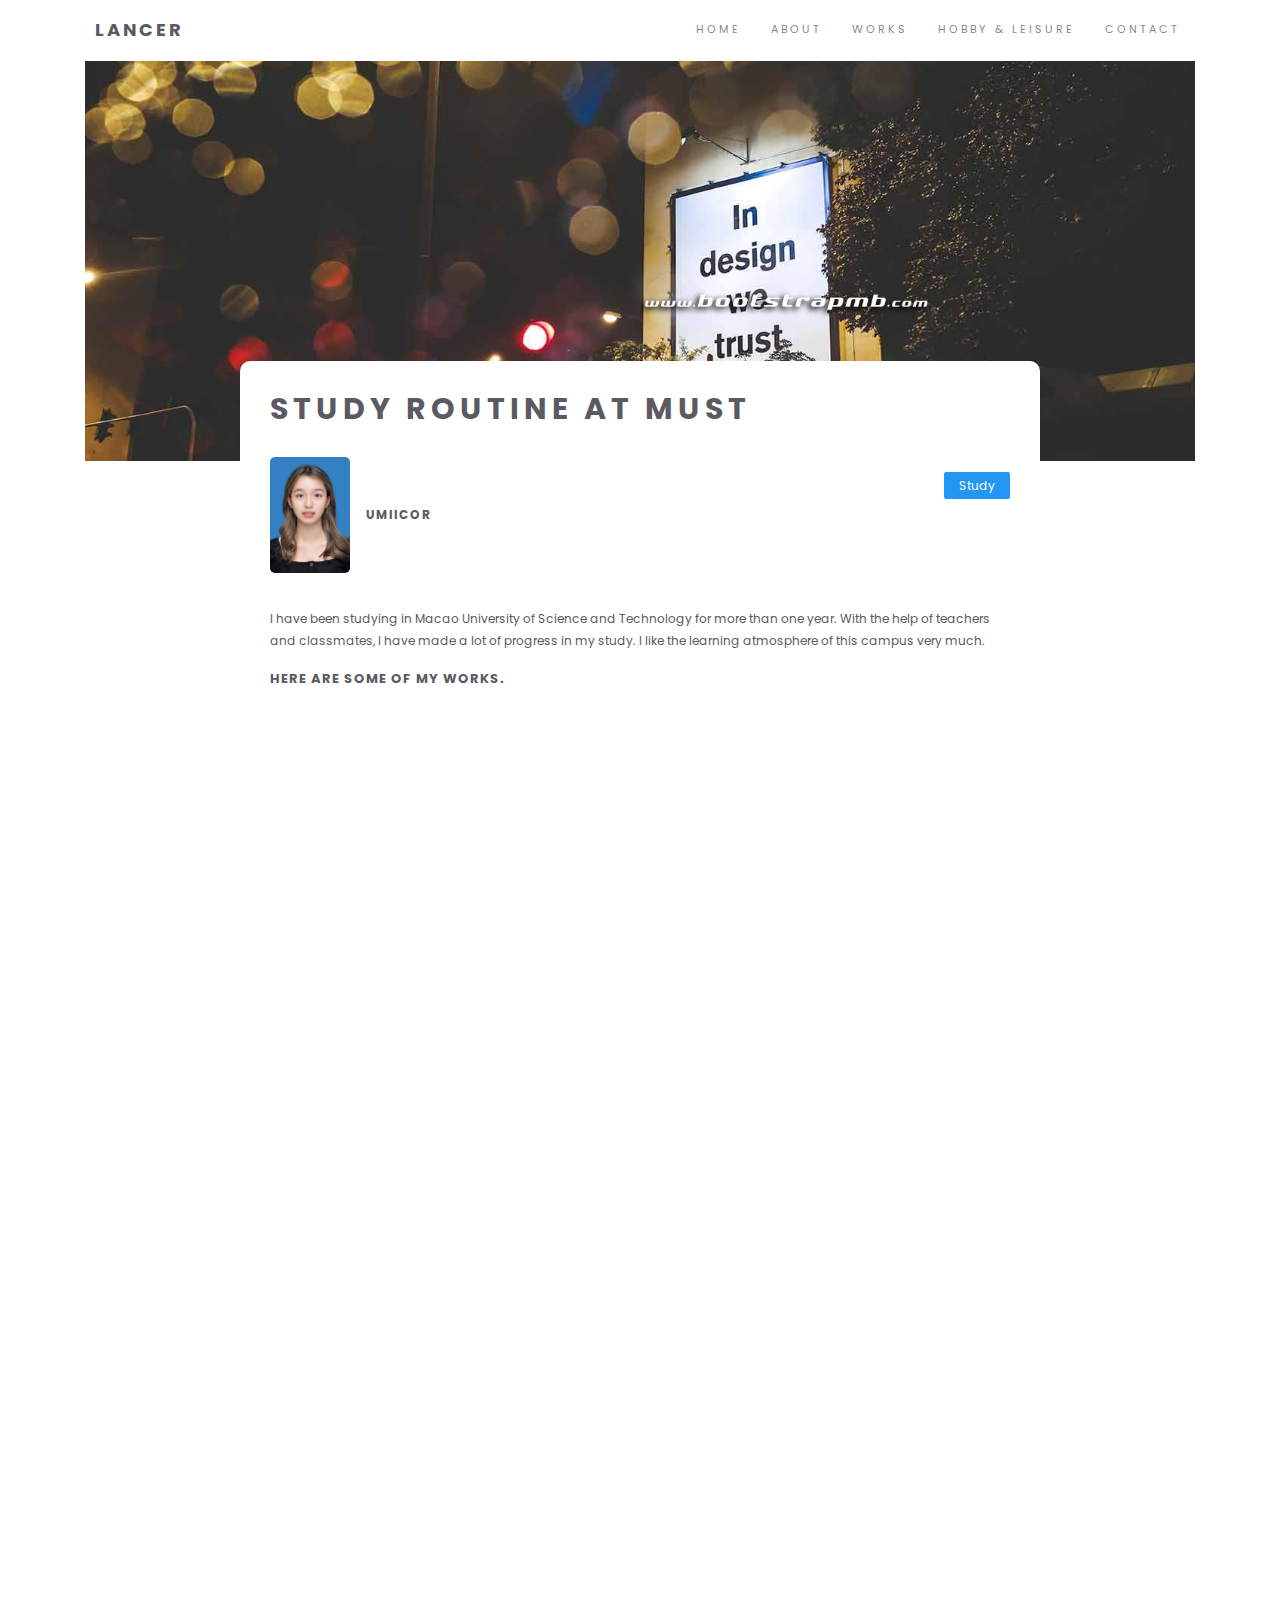
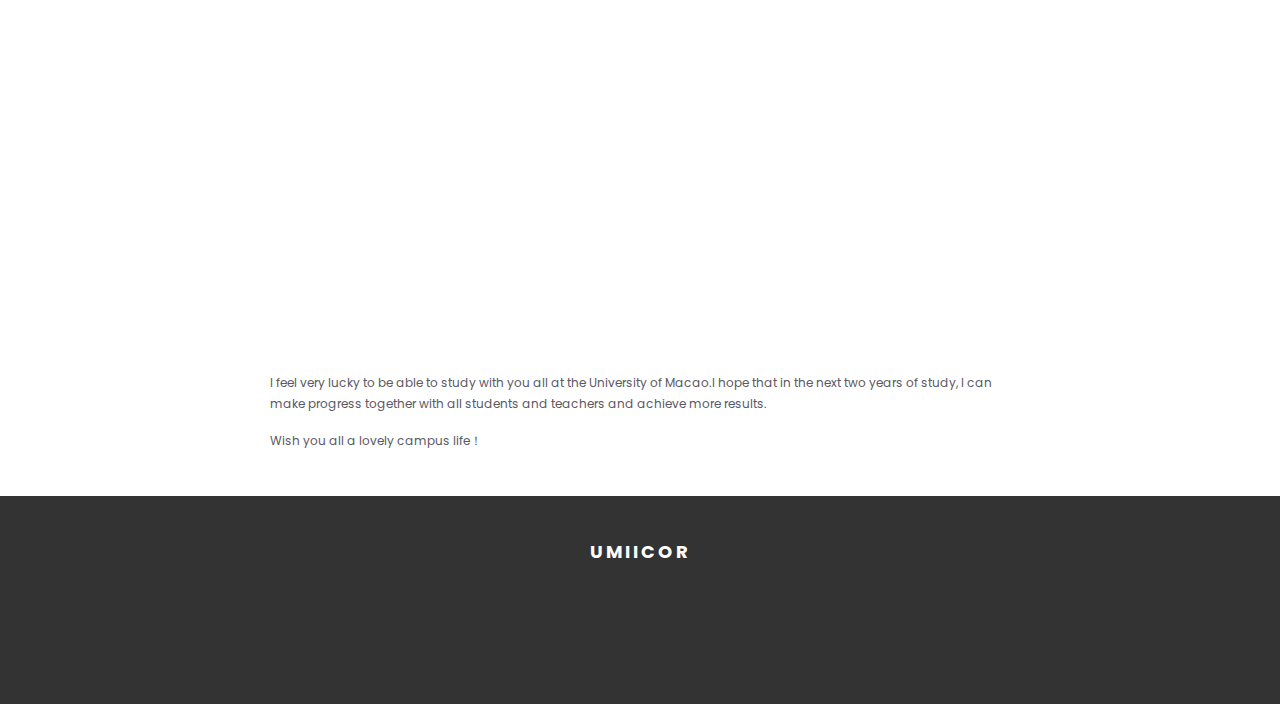
==== commit 9c3fee41: "完成" ====
--- a/blog-detail.html
+++ b/blog-detail.html
@@ -1,269 +1,201 @@
-<!DOCTYPE html>
-<html lang="en">
-<head>
-	<meta charset="UTF-8">
-	<meta name="viewport" content="width=device-width, initial-scale=1.0">
-	<meta name="description" content="">
-	<meta name="author" content="">
-
-	<title>Lancer - Minimal Personal Portfolio Template</title>
-
-	<!-- CSS -->
-	<!-- Bootstrap core CSS -->
-	<link href="assets/bootstrap/css/bootstrap.min.css" rel="stylesheet">
-	
-	<!-- Font Awesome CSS -->
-	<link href="assets/css/all.css" rel="stylesheet" media="screen">
-
-	<!--[if lte IE 7]>
-		<script src="assets/js/icons-lte-ie7.js"></script>
-	<![endif]-->
-
-	<!-- Magnific-popup lightbox -->
-	<link href="assets/css/magnific-popup.css" rel="stylesheet">
-
-	<!-- Owl Carousel -->
-	<link href="assets/css/owl.theme.css" rel="stylesheet">
-	<link href="assets/css/owl.carousel.css" rel="stylesheet">
-
-	<!-- Animate css -->
-	<link href="assets/css/animate.css" rel="stylesheet">
-
-	<!-- Custom styles CSS -->
-	<link href="assets/css/style.css" rel="stylesheet" media="screen">
-</head>
-<body>
-
-	<!-- Preloader -->
-
-	<div id="loading">
-		<div id="loading-center">
-			<div id="loading-center-absolute">
-				<div class="box">
-				  <div class="blobs">
-				    <div class="blob"></div>
-				    <div class="blob"></div>
-				  </div>
-
-				  <svg xmlns="http://www.w3.org/2000/svg" version="1.1">
-				    <defs>
-				      <filter id="goo">
-				        <feGaussianBlur in="SourceGraphic" stdDeviation="10" result="blur" />
-				        <feColorMatrix in="blur" values="1 0 0 0 0  0 1 0 0 0  0 0 1 0 0  0 0 0 18 -7" result="goo" />
-				        <feBlend in="SourceGraphic" in2="goo" />
-				      </filter>
-				    </defs>
-				  </svg>
-				</div>
-			</div>
-		</div>
-	</div>
-
-	<!-- Navigation start -->
-
-	<header class="header" id="navbar-custom">
-
-		<nav class="navbar navbar-expand-lg navbar-custom navbar-light">
-			<div class="container">
-
-				<a class="navbar-brand  mr-auto " href="index.html">Lancer</a>
-
-				<button class="navbar-toggler" type="button" data-toggle="collapse" data-target="#navbarToggler" aria-controls="navbarToggler" aria-expanded="false" aria-label="Toggle navigation">
-					<span class="navbar-toggler-icon"></span>
-				</button>
-
-				<div  class="collapse navbar-collapse" id="navbarToggler">
-					<ul class="navbar-nav ml-auto mt-2 mt-lg-0">
-						<li><a class="nav-link" href="https://www.beingeorge.com/lancer/index.html#home">home</a></li>
-						<li><a class="nav-link" href="https://www.beingeorge.com/lancer/index.html#about">About</a></li>
-						<li><a class="nav-link" href="https://www.beingeorge.com/lancer/index.html#services">Service</a></li>
-						<li><a class="nav-link" href="https://www.beingeorge.com/lancer/index.html#portfolio">Works</a></li>
-						<li><a class="nav-link" href="https://www.beingeorge.com/lancer/index.html#testimonial">Testimonial</a></li>
-						<li><a class="nav-link" href="https://www.beingeorge.com/lancer/index.html#blog">Blog</a></li>
-						<li><a class="nav-link" href="https://www.beingeorge.com/lancer/index.html#contact">Contact</a></li>
-					</ul>
-				</div>
-			</div>
-		</nav>
-
-	</header>
-
-	<!-- Navigation end -->
-
-
-	<!-- Blog Detail Start -->
-
-	<section class="blog-detail">
-		<div class="container">
-			<div class="blog-detail-banner wow fadeIn">
-				<img src="assets/images/blog-banner.jpg" alt="Blog Desc">
-			</div>
-			<div class="blog-detail-contents wow fadeInUp">
-				<h2>The single greatest gift to get your friend who always travels</h2>
-				<div class="blog-detail-about clearfix">
-					<div class="media float-left align-items-center">
-						<div class="media-left mr-3">
-							<img src="assets/images/avatar.jpg" class="media-object" alt="avatar">
-						</div>
-						<div class="media-body">
-							<h4 class="media-heading">Ellen Doe</h4>
-							<p>12 Jan 2019</p>
-						</div>
-					</div>
-					<div class="blog-detail-category float-right">
-						tavel
-					</div>
-				</div>
-				<div class="blog-detail-content">
-					<p>Lorem ipsum dolor sit amet, consectetur adipiscing elit, sed do eiusmod tempor incididunt ut labore et dolore magna aliqua. Ut enim ad minim veniam, quis nostrud exercitation ullamco laboris nisi ut aliquip ex ea commodo consequat. Duis aute irure dolor in reprehenderit in voluptate velit esse cillum dolore eu fugiat nulla pariatur. Excepteur sint occaecat cupidatat non proident, sunt in culpa qui officia deserunt mollit anim id est laborum.</p>
-
-					<h3>Section 1.10.32 of "de Finibus Bonorum et Malorum", written by Cicero in 45 BC</h3>
-
-					<p>Sed ut perspiciatis unde omnis iste natus error sit voluptatem accusantium doloremque laudantium, totam rem aperiam, eaque ipsa quae ab illo inventore veritatis et quasi architecto beatae vitae dicta sunt explicabo. Nemo enim ipsam voluptatem quia voluptas sit aspernatur aut odit aut fugit, sed quia consequuntur magni dolores eos qui ratione voluptatem sequi nesciunt. Neque porro quisquam est, qui dolorem ipsum quia dolor sit amet, consectetur, adipisci velit, sed quia non numquam eius modi tempora incidunt ut labore et dolore magnam aliquam quaerat voluptatem.</p>
-
-					<img src="assets/images/blog-detail.jpg" alt="Blog Desc">
-
-					<p>Ut enim ad minima veniam, quis nostrum exercitationem ullam corporis suscipit laboriosam, nisi ut aliquid ex ea commodi consequatur? Quis autem vel eum iure reprehenderit qui in ea voluptate velit esse quam nihil molestiae consequatur, vel illum qui dolorem eum fugiat quo voluptas nulla pariatur?</p>
-
-					<h3>1914 translation by H. Rackham</h3>
-
-					<p>But I must explain to you how all this mistaken idea of denouncing pleasure and praising pain was born and I will give you a complete account of the system, and expound the actual teachings of the great explorer of the truth, the master-builder of human happiness. No one rejects, dislikes, or avoids pleasure itself, because it is pleasure, but because those who do not know how to pursue pleasure rationally encounter consequences that are extremely painful. </p>
-
-					<blockquote> Nor again is there anyone who loves or pursues or desires to obtain pain of itself, because it is pain, but because occasionally circumstances occur in which toil and pain can procure him some great pleasure. To take a trivial example, which of us ever undertakes laborious physical exercise, except to obtain some advantage from it? </blockquote>
-
-					<h3>1914 translation by H. Rackham</h3>
-
-					<p>But I must explain to you how all this mistaken idea of denouncing pleasure and praising pain was born and I will give you a complete account of the system, and expound the actual teachings of the great explorer of the truth, the master-builder of human happiness. No one rejects, dislikes, or avoids pleasure itself, because it is pleasure, but because those who do not know how to pursue pleasure rationally encounter consequences that are extremely painful. </p>
-
-				</div>
-			</div>
-		</div>
-	</section>
-
-	<!-- Blog Detail End -->
-
-
-	<!-- Blog start -->
-
-	<section class="module blog module-gray">
-		<div class="container">
-
-			<div class="module-header">
-				<h2 class="module-title"> Recent Post </h2>
-				<div class="module-line"></div>
-			</div>
-
-			<div class="row">
-
-				<div class="col-sm-4">
-					<a href="blog-detail.html" class="blogList wow fadeInUp">
-						<div class="blogList-img">
-							<img src="assets/images/blog1.jpg" alt="Blog Desc">
-							<span>Design</span>
-						</div>
-						<div class="blogList-desc">
-							<h3>10 tips for drawing with coloured pencils</h3>
-							<div>Lorem ipsum dolor sit amet, consectetur adipisicing elit, sed do eiusmod tempor incididunt ut labore et dolore magna aliqua Ut enim...</div>
-						</div>
-					</a>
-				</div>
-
-				<div class="col-sm-4">
-					<a href="blog-detail.html" class="blogList wow fadeInUp">
-						<div class="blogList-img">
-							<img src="assets/images/blog2.jpg" alt="Blog Desc">
-							<span>Travel</span>
-						</div>
-						<div class="blogList-desc">
-							<h3>The single greatest gift to get your friend who always travels</h3>
-							<div>Lorem ipsum dolor sit amet, consectetur adipisicing elit, sed do eiusmod tempor incididunt ut labore et dolore magna aliqua Ut enim...</div>
-						</div>
-					</a>
-				</div>
-				
-				<div class="col-sm-4">
-					<a href="blog-detail.html" class="blogList wow fadeInUp">
-						<div class="blogList-img">
-							<img src="assets/images/blog3.jpg" alt="Blog Desc">
-							<span>Passion</span>
-						</div>
-						<div class="blogList-desc">
-							<h3>Why all women should eat alone </h3>
-							<div>Lorem ipsum dolor sit amet, consectetur adipisicing elit, sed do eiusmod tempor incididunt ut labore et dolore magna aliqua Ut enim...</div>
-						</div>
-					</a>
-				</div>
-
-				<div class="col-sm-12">
-					<a class="blog-viewMore" href="blog.html">VIEW MORE</a>
-				</div>
-
-			</div><!-- .row -->
-		</div><!-- .container -->
-	</section>
-
-	<!-- Blog end -->
-
-
-	<!-- Footer start -->
-
-	<footer id="footer">
-		<div class="container">
-			<div class="row">
-
-				<div class="col-sm-12">
-
-					<a href="#home" class="footer-logo">Lancer</a>
-
-					<ul class="social-links">
-						<li><a href="#" class="wow fadeInUp">Facebook</a></li>
-						<li><a href="#" class="wow fadeInUp" data-wow-delay=".1s">Twitter</a></li>
-						<li><a href="#" class="wow fadeInUp" data-wow-delay=".2s">Dribble</a></li>
-						<li><a href="#" class="wow fadeInUp" data-wow-delay=".3s">Linkedin</a></li>
-						<li><a href="#" class="wow fadeInUp" data-wow-delay=".4s">Pinterest</a></li>
-					</ul>
-
-					<p class="copyright wow fadeInUp">
-						© 2019 beingeorge, All Rights Reserved.
-					</p>
-
-				</div>
-
-			</div><!-- .row -->
-		</div><!-- .container -->
-	</footer>
-
-	<!-- Footer end -->
-
-	<!-- Scroll-up -->
-
-	<div class="scroll-up">
-		<a id="scroll-up"><i class="fas fa-arrow-up"></i></a>
-	</div>
-
-	<!-- Javascript files -->
-
-	<!-- jQuery library -->
-	<script src="assets/js/jquery.js"></script>
-	
-	<!-- Popper JS -->
-	<script src="assets/bootstrap/js/popper.js"></script>
-
-	<!-- Latest compiled JavaScript -->
-	<script src="assets/bootstrap/js/bootstrap.min.js"></script>
-
-	<script src="assets/js/jquery.magnific-popup.min.js"></script>
-	<script src="assets/js/jquery.parallax-1.1.3.js"></script>
-	<script src="assets/js/imagesloaded.pkgd.js"></script>
-	<script src="assets/js/jquery.shuffle.min.js"></script>
-	<script src="assets/js/owl.carousel.min.js"></script>
-	<script src="assets/js/jquery.fitvids.js"></script>
-	<script src="assets/js/jquery.sticky.js"></script>
-	<script src="assets/js/wow.min.js"></script>
-
-	<!-- Custom scripts -->
-	<script src="assets/js/custom.js"></script>
-	<script src="assets/js/custom-shuffle-init.js"></script>
-
-</body>
-</html>
+<!DOCTYPE html>
+<html lang="en">
+<head>
+	<meta charset="UTF-8">
+	<meta name="viewport" content="width=device-width, initial-scale=1.0">
+	<meta name="description" content="">
+	<meta name="author" content="">
+
+	<title>umiicor</title>
+
+	<!-- CSS -->
+	<!-- Bootstrap core CSS -->
+	<link href="assets/bootstrap/css/bootstrap.min.css" rel="stylesheet">
+	
+	<!-- Font Awesome CSS -->
+	<link href="assets/css/all.css" rel="stylesheet" media="screen">
+
+	<!--[if lte IE 7]>
+		<script src="assets/js/icons-lte-ie7.js"></script>
+	<![endif]-->
+
+	<!-- Magnific-popup lightbox -->
+	<link href="assets/css/magnific-popup.css" rel="stylesheet">
+
+	<!-- Owl Carousel -->
+	<link href="assets/css/owl.theme.css" rel="stylesheet">
+	<link href="assets/css/owl.carousel.css" rel="stylesheet">
+
+	<!-- Animate css -->
+	<link href="assets/css/animate.css" rel="stylesheet">
+
+	<!-- Custom styles CSS -->
+	<link href="assets/css/style.css" rel="stylesheet" media="screen">
+</head>
+<body>
+
+	<!-- Preloader -->
+
+	<div id="loading">
+		<div id="loading-center">
+			<div id="loading-center-absolute">
+				<div class="box">
+				  <div class="blobs">
+				    <div class="blob"></div>
+				    <div class="blob"></div>
+				  </div>
+
+				  <svg xmlns="http://www.w3.org/2000/svg" version="1.1">
+				    <defs>
+				      <filter id="goo">
+				        <feGaussianBlur in="SourceGraphic" stdDeviation="10" result="blur" />
+				        <feColorMatrix in="blur" values="1 0 0 0 0  0 1 0 0 0  0 0 1 0 0  0 0 0 18 -7" result="goo" />
+				        <feBlend in="SourceGraphic" in2="goo" />
+				      </filter>
+				    </defs>
+				  </svg>
+				</div>
+			</div>
+		</div>
+	</div>
+
+	<!-- Navigation start -->
+
+	<header class="header" id="navbar-custom">
+
+		<nav class="navbar navbar-expand-lg navbar-custom navbar-light">
+			<div class="container">
+
+				<a class="navbar-brand  mr-auto " href="index.html">Lancer</a>
+
+				<button class="navbar-toggler" type="button" data-toggle="collapse" data-target="#navbarToggler" aria-controls="navbarToggler" aria-expanded="false" aria-label="Toggle navigation">
+					<span class="navbar-toggler-icon"></span>
+				</button>
+
+				<div  class="collapse navbar-collapse" id="navbarToggler">
+					<ul class="navbar-nav ml-auto mt-2 mt-lg-0">
+						<li><a class="nav-link" href="./index.html#home">home</a></li>
+						<li><a class="nav-link" href="./index.html#about">About</a></li>
+						<li><a class="nav-link" href="./index.html#blog">Works</a></li>
+						<li><a class="nav-link" href="./index.html#portfolio">Hobby & Leisure</a></li>
+						<li><a class="nav-link" href="./index.html#contact">Contact</a></li>
+					</ul>
+				</div>
+			</div>
+		</nav>
+
+	</header>
+
+	<!-- Navigation end -->
+
+
+	<!-- Blog Detail Start -->
+
+	<section class="blog-detail">
+		<div class="container">
+			<div class="blog-detail-banner wow fadeIn">
+				<img src="assets/images/blog-banner.jpg" alt="Blog Desc">
+			</div>
+			<div class="blog-detail-contents wow fadeInUp">
+				<h2>Study routine at Must</h2>
+				<div class="blog-detail-about clearfix">
+					<div class="media float-left align-items-center">
+						<div class="media-left mr-3">
+							<img src="assets/images/avatar.jpg" class="media-object" style="width:80px;height: auto;" alt="avatar">
+						</div>
+						<div class="media-body">
+							<h4 class="media-heading">umiicor</h4>
+						</div>
+					</div>
+					<div class="blog-detail-category float-right">
+						study
+					</div>
+				</div>
+				<div class="blog-detail-content">
+					<p>I have been studying in Macao University of Science and Technology for more than one year. With the help of teachers and classmates, I have made a lot of progress in my study. I like the learning atmosphere of this campus very much.</p>
+
+					<h3>Here are some of my works.</h3>
+
+					<iframe src="/assets/1.pdf" frameborder="0" width="100%" height="400px"></iframe>
+					<p></p>
+					<iframe src="/assets/2.pdf" frameborder="0" width="100%" height="400px"></iframe>
+					<p></p>
+					<iframe src="/assets/3.pdf" frameborder="0" width="100%" height="400px"></iframe>
+
+
+					<p>I feel very lucky to be able to study with you all at the University of Macao.I hope that in the next two years of study, I can make progress together with all students and teachers and achieve more results.</p>
+					<p>
+						Wish you all a lovely campus life！
+					</p>
+
+				</div>
+			</div>
+		</div>
+	</section>
+
+	<!-- Blog Detail End -->
+
+
+
+	<!-- Footer start -->
+
+	<footer id="footer">
+		<div class="container">
+			<div class="row">
+
+				<div class="col-sm-12">
+
+					<a href="#home" class="footer-logo">Umiicor</a>
+
+					<ul class="social-links">
+						<li><a href="#" class="wow fadeInUp">Facebook</a></li>
+						<li><a href="#" class="wow fadeInUp" data-wow-delay=".1s">Twitter</a></li>
+						<li><a href="#" class="wow fadeInUp" data-wow-delay=".2s">Dribble</a></li>
+						<li><a href="#" class="wow fadeInUp" data-wow-delay=".3s">Linkedin</a></li>
+						<li><a href="#" class="wow fadeInUp" data-wow-delay=".4s">Pinterest</a></li>
+					</ul>
+
+					<p class="copyright wow fadeInUp">
+						© 2023 beingeorge, All Rights Reserved.
+					</p>
+
+				</div>
+
+			</div><!-- .row -->
+		</div><!-- .container -->
+	</footer>
+
+	<!-- Footer end -->
+
+	<!-- Scroll-up -->
+
+	<div class="scroll-up">
+		<a id="scroll-up"><i class="fas fa-arrow-up"></i></a>
+	</div>
+
+	<!-- Javascript files -->
+
+	<!-- jQuery library -->
+	<script src="assets/js/jquery.js"></script>
+	
+	<!-- Popper JS -->
+	<script src="assets/bootstrap/js/popper.js"></script>
+
+	<!-- Latest compiled JavaScript -->
+	<script src="assets/bootstrap/js/bootstrap.min.js"></script>
+
+	<script src="assets/js/jquery.magnific-popup.min.js"></script>
+	<script src="assets/js/jquery.parallax-1.1.3.js"></script>
+	<script src="assets/js/imagesloaded.pkgd.js"></script>
+	<script src="assets/js/jquery.shuffle.min.js"></script>
+	<script src="assets/js/owl.carousel.min.js"></script>
+	<script src="assets/js/jquery.fitvids.js"></script>
+	<script src="assets/js/jquery.sticky.js"></script>
+	<script src="assets/js/wow.min.js"></script>
+
+	<!-- Custom scripts -->
+	<script src="assets/js/custom.js"></script>
+	<script src="assets/js/custom-shuffle-init.js"></script>
+
+</body>
+</html>
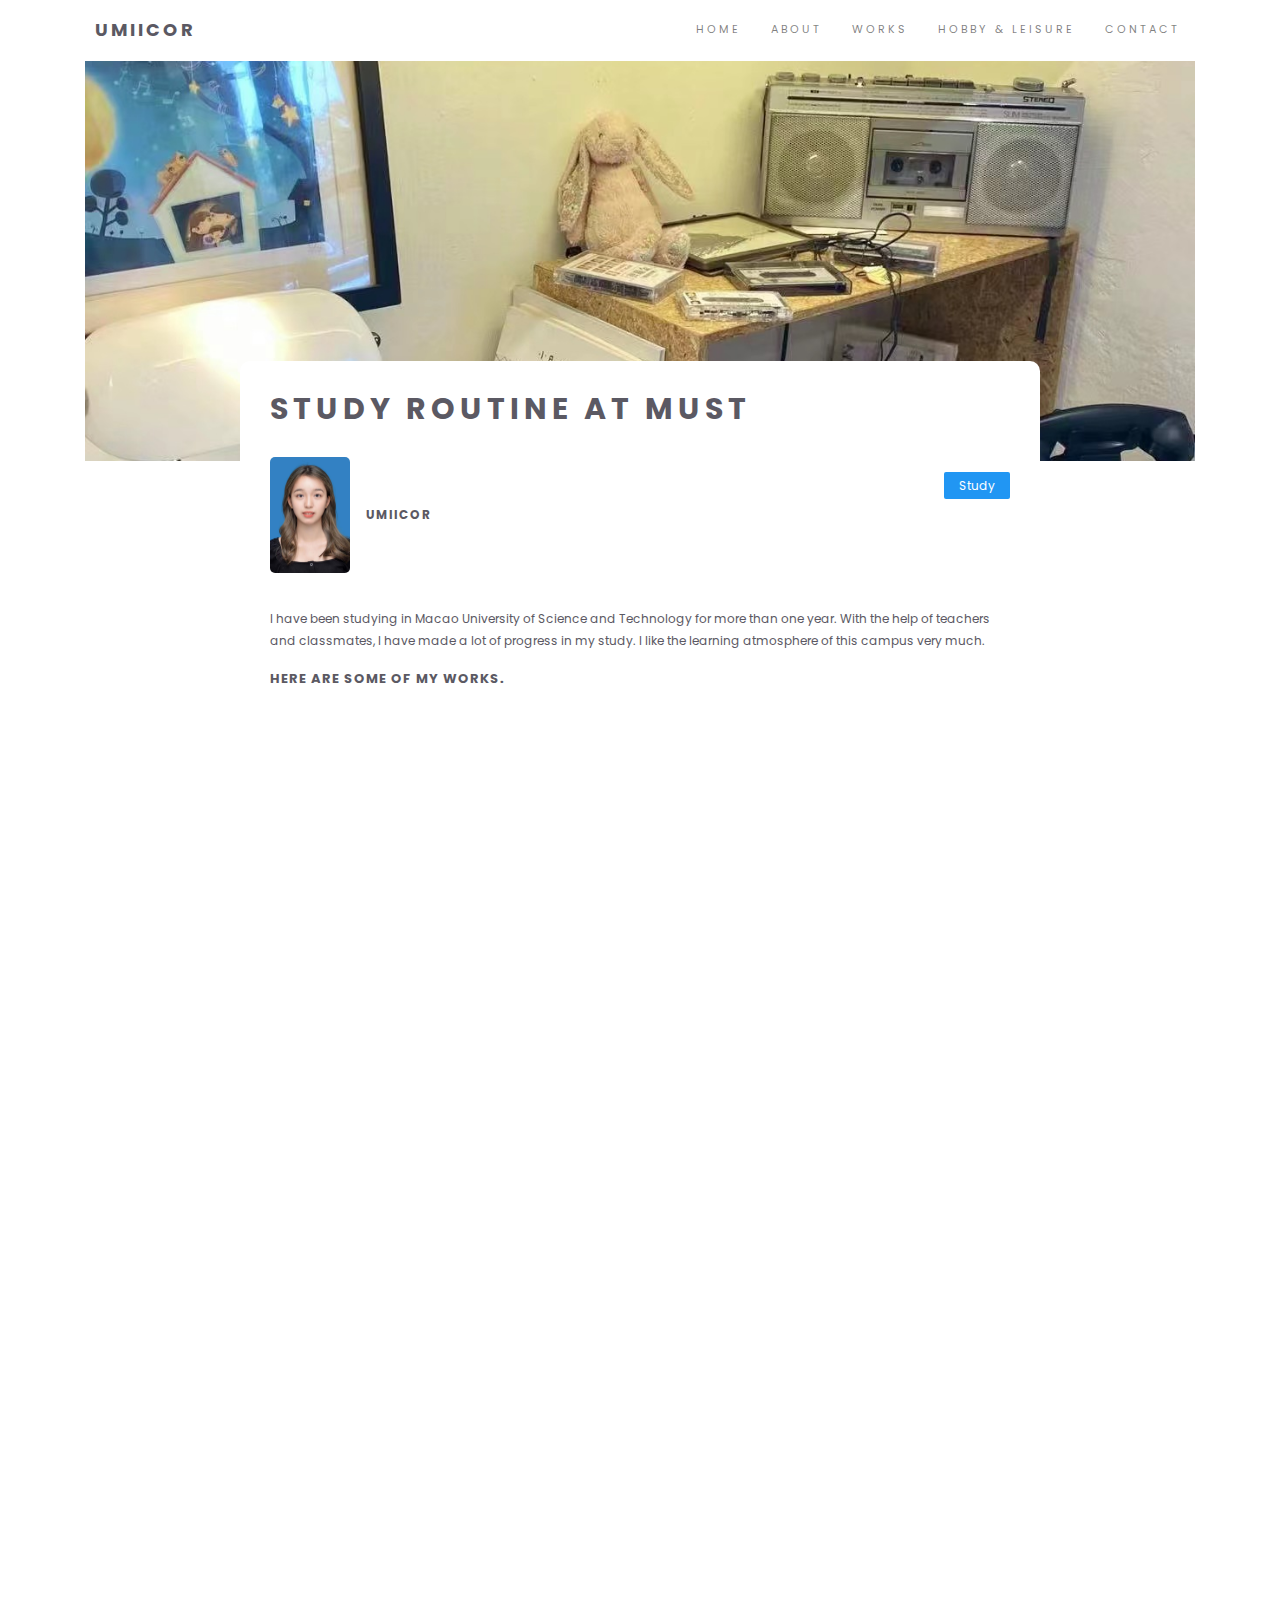
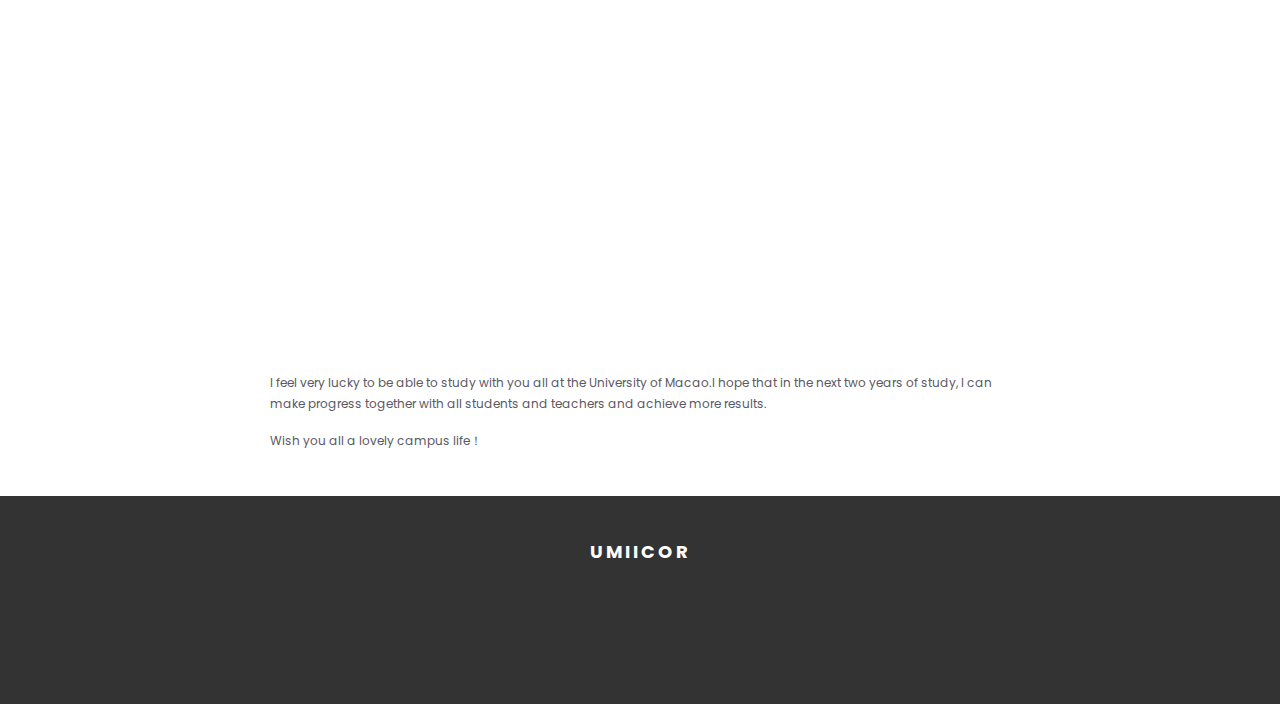
==== commit f25902ec: "修改" ====
--- a/blog-detail.html
+++ b/blog-detail.html
@@ -1,5 +1,6 @@
 <!DOCTYPE html>
 <html lang="en">
+
 <head>
 	<meta charset="UTF-8">
 	<meta name="viewport" content="width=device-width, initial-scale=1.0">
@@ -11,7 +12,7 @@
 	<!-- CSS -->
 	<!-- Bootstrap core CSS -->
 	<link href="assets/bootstrap/css/bootstrap.min.css" rel="stylesheet">
-	
+
 	<!-- Font Awesome CSS -->
 	<link href="assets/css/all.css" rel="stylesheet" media="screen">
 
@@ -32,6 +33,7 @@
 	<!-- Custom styles CSS -->
 	<link href="assets/css/style.css" rel="stylesheet" media="screen">
 </head>
+
 <body>
 
 	<!-- Preloader -->
@@ -40,20 +42,21 @@
 		<div id="loading-center">
 			<div id="loading-center-absolute">
 				<div class="box">
-				  <div class="blobs">
-				    <div class="blob"></div>
-				    <div class="blob"></div>
-				  </div>
-
-				  <svg xmlns="http://www.w3.org/2000/svg" version="1.1">
-				    <defs>
-				      <filter id="goo">
-				        <feGaussianBlur in="SourceGraphic" stdDeviation="10" result="blur" />
-				        <feColorMatrix in="blur" values="1 0 0 0 0  0 1 0 0 0  0 0 1 0 0  0 0 0 18 -7" result="goo" />
-				        <feBlend in="SourceGraphic" in2="goo" />
-				      </filter>
-				    </defs>
-				  </svg>
+					<div class="blobs">
+						<div class="blob"></div>
+						<div class="blob"></div>
+					</div>
+
+					<svg xmlns="http://www.w3.org/2000/svg" version="1.1">
+						<defs>
+							<filter id="goo">
+								<feGaussianBlur in="SourceGraphic" stdDeviation="10" result="blur" />
+								<feColorMatrix in="blur" values="1 0 0 0 0  0 1 0 0 0  0 0 1 0 0  0 0 0 18 -7"
+									result="goo" />
+								<feBlend in="SourceGraphic" in2="goo" />
+							</filter>
+						</defs>
+					</svg>
 				</div>
 			</div>
 		</div>
@@ -66,13 +69,14 @@
 		<nav class="navbar navbar-expand-lg navbar-custom navbar-light">
 			<div class="container">
 
-				<a class="navbar-brand  mr-auto " href="index.html">Lancer</a>
-
-				<button class="navbar-toggler" type="button" data-toggle="collapse" data-target="#navbarToggler" aria-controls="navbarToggler" aria-expanded="false" aria-label="Toggle navigation">
+				<a class="navbar-brand  mr-auto " href="index.html">Umiicor</a>
+
+				<button class="navbar-toggler" type="button" data-toggle="collapse" data-target="#navbarToggler"
+					aria-controls="navbarToggler" aria-expanded="false" aria-label="Toggle navigation">
 					<span class="navbar-toggler-icon"></span>
 				</button>
 
-				<div  class="collapse navbar-collapse" id="navbarToggler">
+				<div class="collapse navbar-collapse" id="navbarToggler">
 					<ul class="navbar-nav ml-auto mt-2 mt-lg-0">
 						<li><a class="nav-link" href="./index.html#home">home</a></li>
 						<li><a class="nav-link" href="./index.html#about">About</a></li>
@@ -101,7 +105,8 @@
 				<div class="blog-detail-about clearfix">
 					<div class="media float-left align-items-center">
 						<div class="media-left mr-3">
-							<img src="assets/images/avatar.jpg" class="media-object" style="width:80px;height: auto;" alt="avatar">
+							<img src="assets/images/avatar.jpg" class="media-object" style="width:80px;height: auto;"
+								alt="avatar">
 						</div>
 						<div class="media-body">
 							<h4 class="media-heading">umiicor</h4>
@@ -112,18 +117,28 @@
 					</div>
 				</div>
 				<div class="blog-detail-content">
-					<p>I have been studying in Macao University of Science and Technology for more than one year. With the help of teachers and classmates, I have made a lot of progress in my study. I like the learning atmosphere of this campus very much.</p>
+					<p>I have been studying in Macao University of Science and Technology for more than one year. With
+						the help of teachers and classmates, I have made a lot of progress in my study. I like the
+						learning atmosphere of this campus very much.</p>
 
 					<h3>Here are some of my works.</h3>
-
-					<iframe src="/assets/1.pdf" frameborder="0" width="100%" height="400px"></iframe>
+					<div style="-webkit-overflow-scrolling:touch; overflow: scroll; ">
+						<iframe src="/assets/1.pdf" frameborder="0" width="100%" height="400px"></iframe>
+					</div>
+
 					<p></p>
-					<iframe src="/assets/2.pdf" frameborder="0" width="100%" height="400px"></iframe>
+					<div style="-webkit-overflow-scrolling:touch; overflow: scroll; ">
+						<iframe src="/assets/2.pdf" frameborder="0" width="100%" height="400px"></iframe>
+					</div>
 					<p></p>
-					<iframe src="/assets/3.pdf" frameborder="0" width="100%" height="400px"></iframe>
-
-
-					<p>I feel very lucky to be able to study with you all at the University of Macao.I hope that in the next two years of study, I can make progress together with all students and teachers and achieve more results.</p>
+					<div style="-webkit-overflow-scrolling:touch; overflow: scroll; ">
+						<iframe src="/assets/3.pdf" frameborder="0" width="100%" height="400px"></iframe>
+					</div>
+
+
+					<p>I feel very lucky to be able to study with you all at the University of Macao.I hope that in the
+						next two years of study, I can make progress together with all students and teachers and achieve
+						more results.</p>
 					<p>
 						Wish you all a lovely campus life！
 					</p>
@@ -177,7 +192,7 @@
 
 	<!-- jQuery library -->
 	<script src="assets/js/jquery.js"></script>
-	
+
 	<!-- Popper JS -->
 	<script src="assets/bootstrap/js/popper.js"></script>
 
@@ -198,4 +213,5 @@
 	<script src="assets/js/custom-shuffle-init.js"></script>
 
 </body>
-</html>
+
+</html>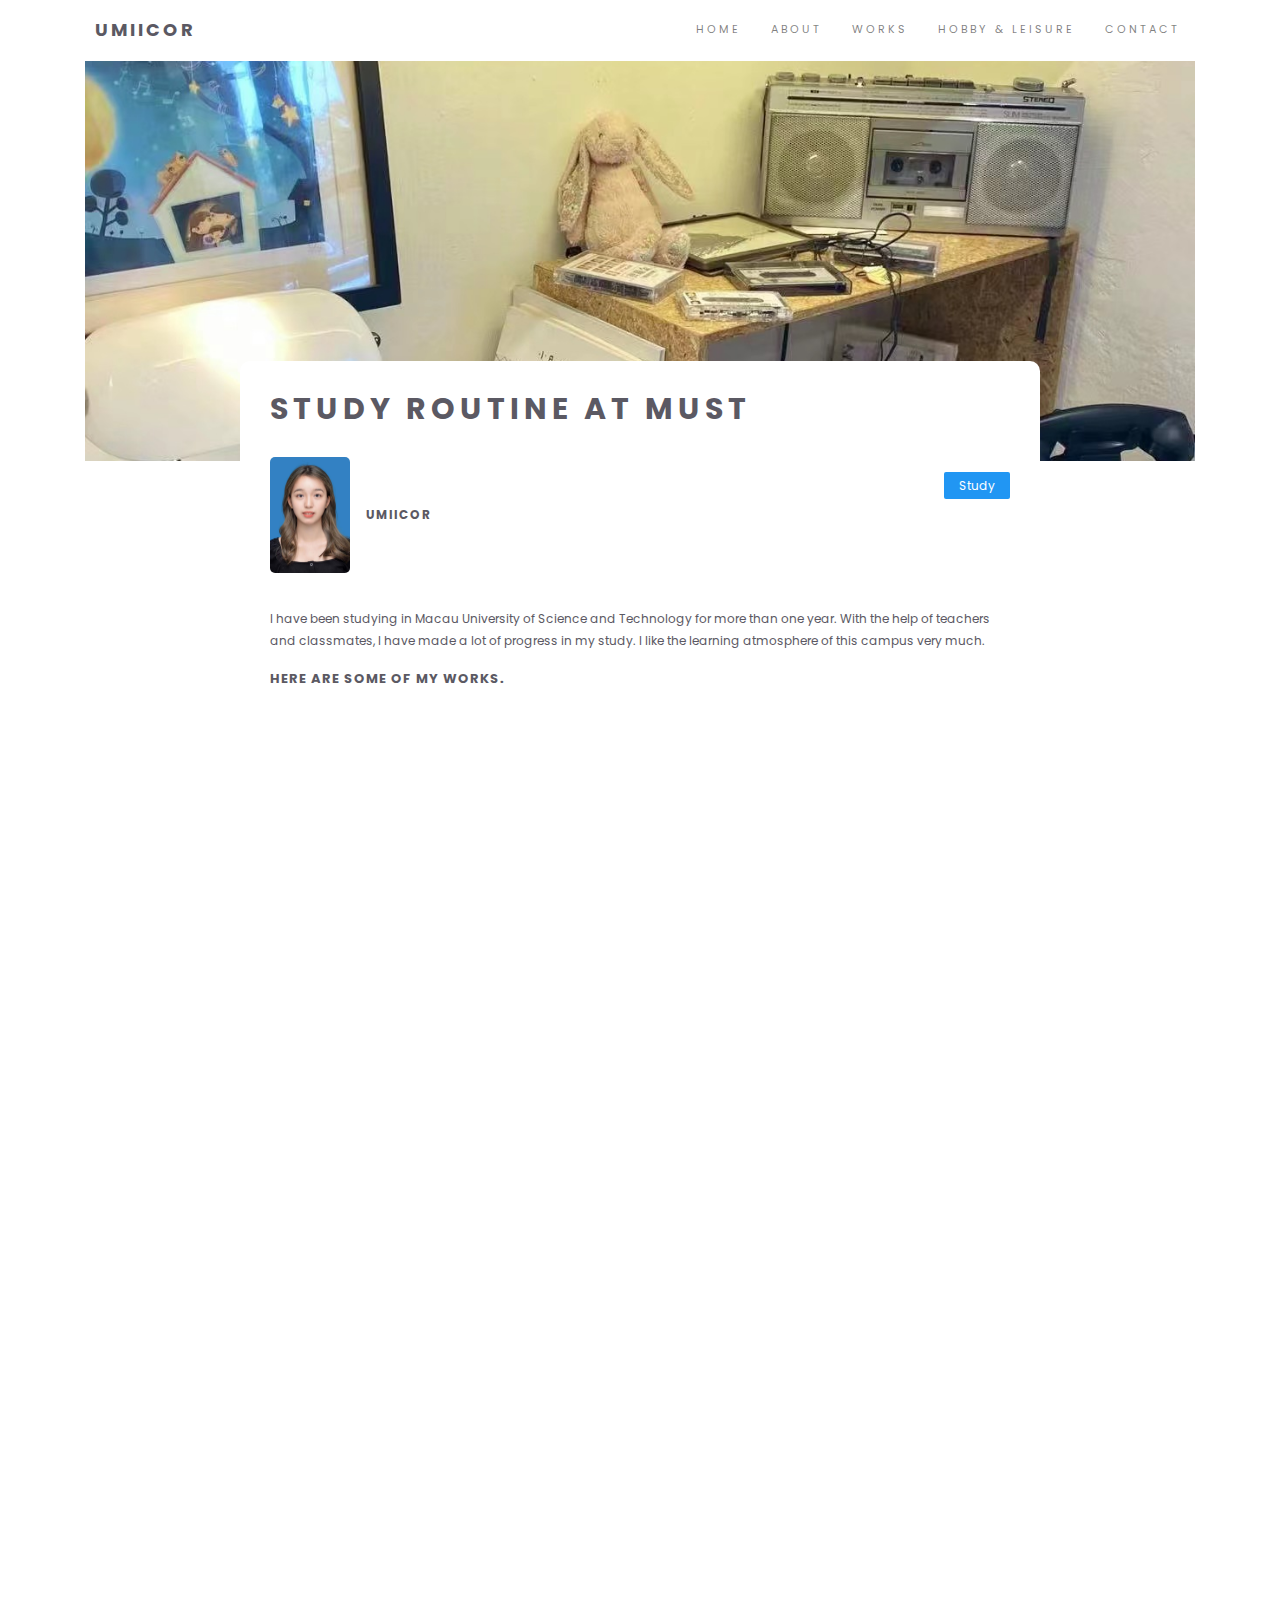
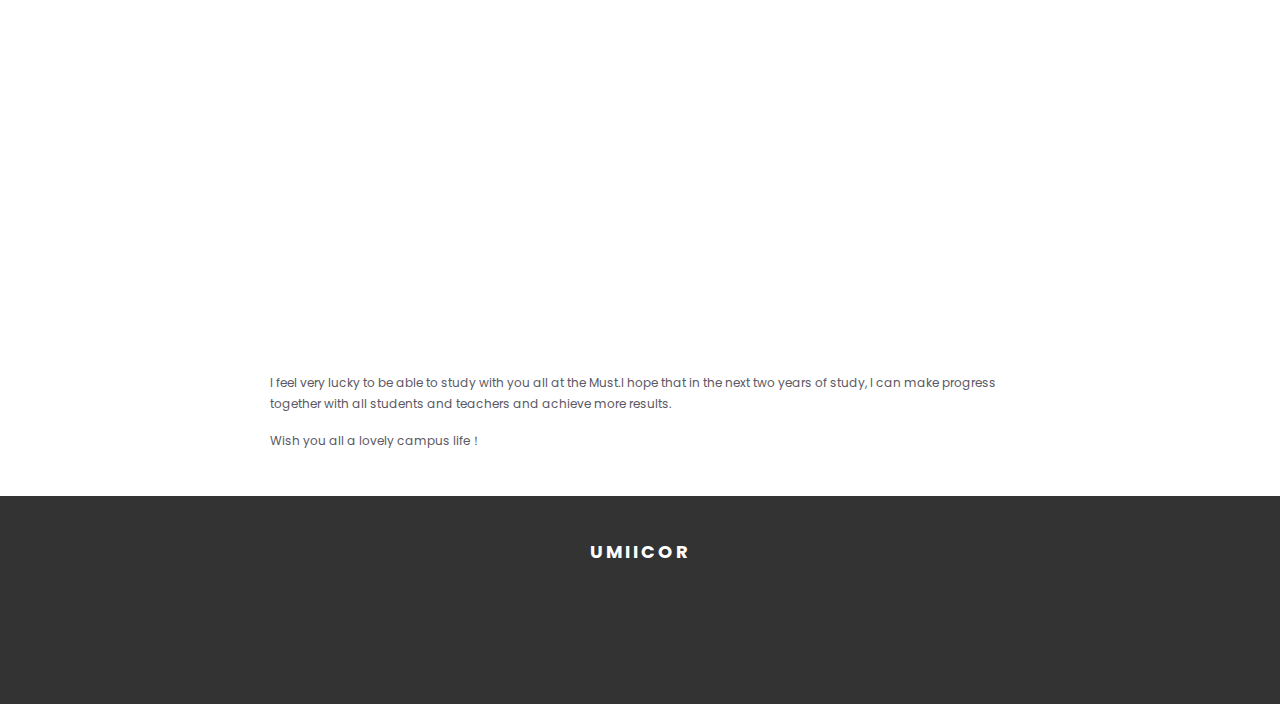
==== commit 9eb88a32: "Update blog-detail.html" ====
--- a/blog-detail.html
+++ b/blog-detail.html
@@ -117,7 +117,7 @@
 					</div>
 				</div>
 				<div class="blog-detail-content">
-					<p>I have been studying in Macao University of Science and Technology for more than one year. With
+					<p>I have been studying in Macau University of Science and Technology for more than one year. With
 						the help of teachers and classmates, I have made a lot of progress in my study. I like the
 						learning atmosphere of this campus very much.</p>
 
@@ -136,7 +136,7 @@
 					</div>
 
 
-					<p>I feel very lucky to be able to study with you all at the University of Macao.I hope that in the
+					<p>I feel very lucky to be able to study with you all at the Must.I hope that in the
 						next two years of study, I can make progress together with all students and teachers and achieve
 						more results.</p>
 					<p>
@@ -214,4 +214,4 @@
 
 </body>
 
-</html>+</html>
--- a/assets/css/style.css
+++ b/assets/css/style.css
@@ -6,7 +6,7 @@
 * Version  : 1.0
 * Author   : beingeorge
 * Support  : hello@beingeorge.com
-* ���ྫƷģ������ʣ�http://www.bootstrapmb.com
+* ¸ü¶à¾«Æ·Ä£°åÇë·ÃÎÊ£ºhttp://www.bootstrapmb.com
 ------------------*/
 
 
@@ -518,7 +518,7 @@
 /* ---------------------------------------------- */
 
 #home {
-	background: url("../images/home1.jpg");
+	background: url("../images/home2.jpg");
 	background-color: #5b5963;
 	background-attachment: fixed;
 	background-repeat: no-repeat;
